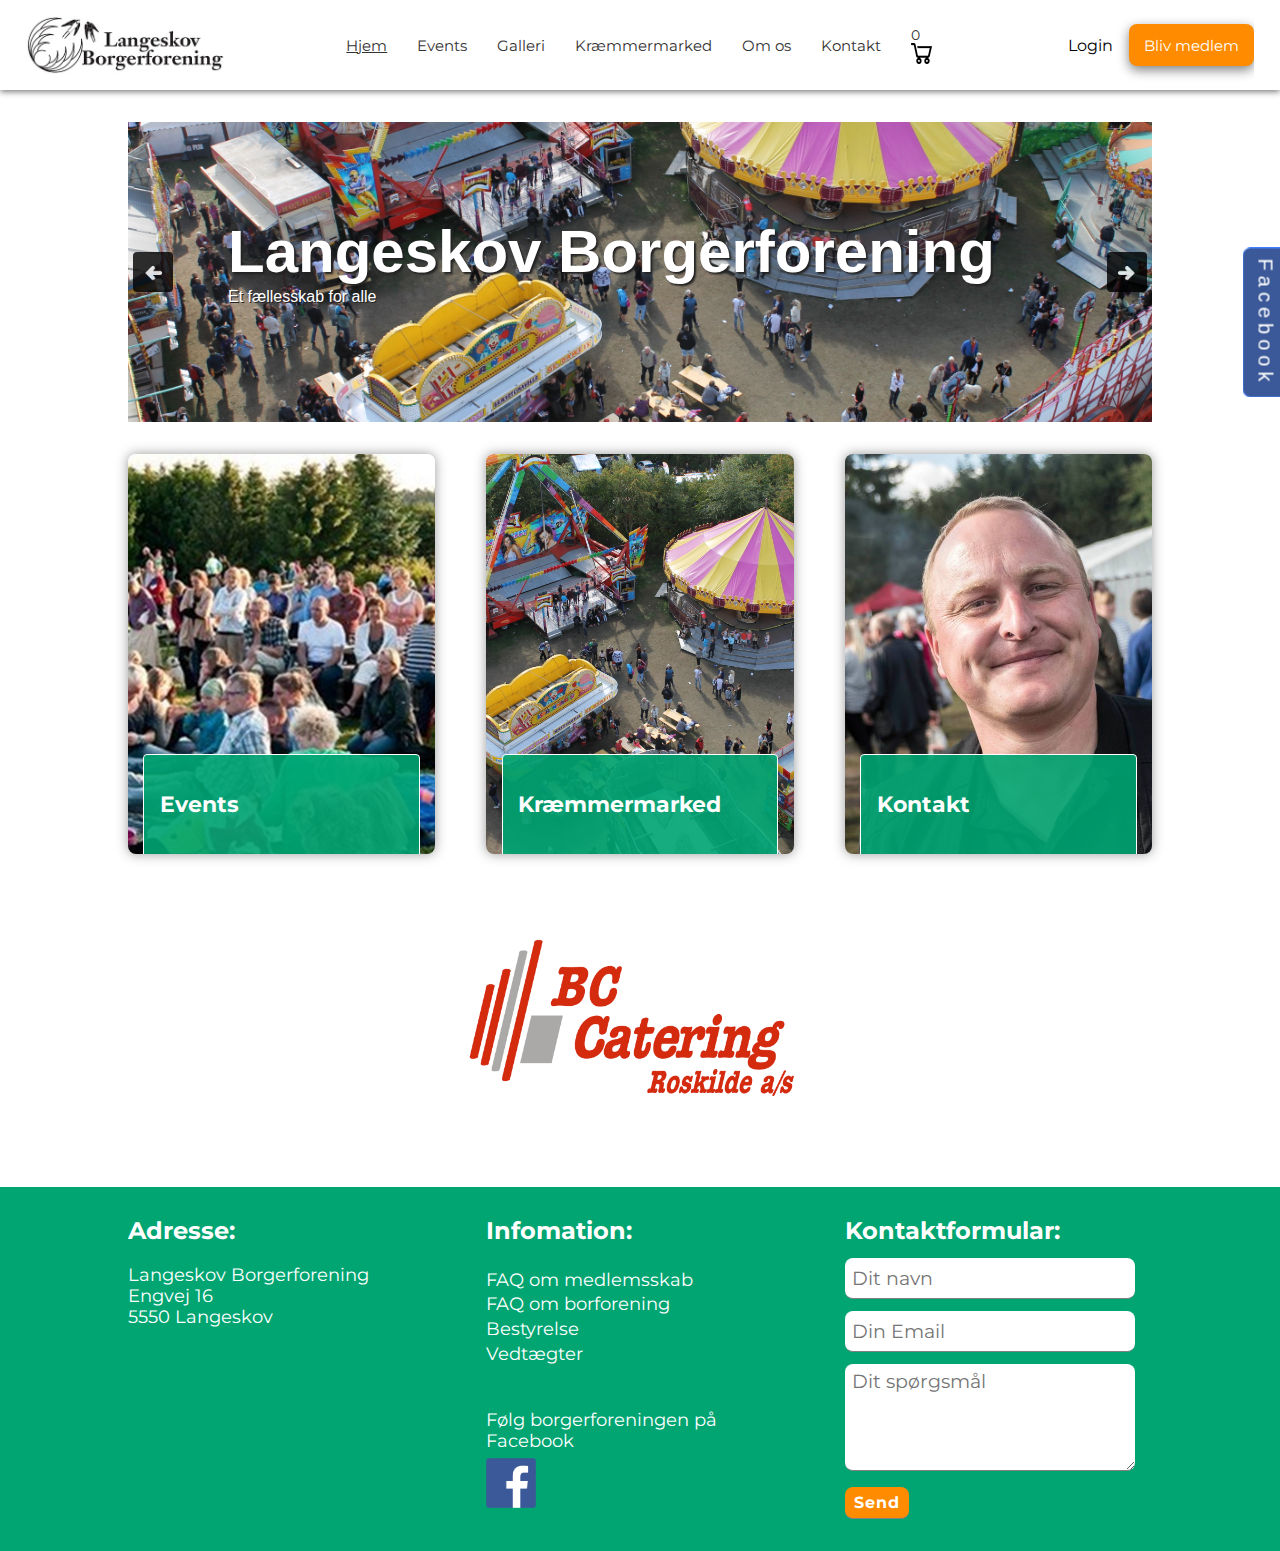
==== index.html @ d5d9d5fe "Tilføjet antal varer til kurv" ====
<!DOCTYPE html>
<html lang="en">
<head>
    <meta charset="UTF-8">
    <title>Langeskov Borgerforening</title>
    <link rel="stylesheet" type="text/css" href="style.css">
    <link href="https://fonts.googleapis.com/css?family=Montserrat" rel="stylesheet">
	<script src="onclick.js">
</script>
    <style type="text/css">
    </style>
	<script src="js/slider.js" defer>
	</script>
</head>

<body>
	<div>
        <input type="button" value="Facebook" id="rotate" onclick=" toggle_div_fun('sectiontohide')">
    </div>
    <div id="sectiontohide">
	    <img src="facefeed.jpg" alt="facebook timeline" width="400" height="2100">
	</div>

<header>
    <nav>
        <div id="top-logo">
            <a href="index.html">
                <img src="img/logo_wide.jpg">
            </a>
        </div>
        <ul id="nav-menu">
            <a href="index.html"><li style="text-decoration: underline;">Hjem</li></a>
            <a href="events.html"><li>Events</li></a>
            <a href="#"><li>Galleri</li></a>
            <a href="kraemmer.html"><li>Kræmmermarked</li></a>
            <a href="#"><li>Om os</li></a>
            <a href="#"><li>Kontakt</li></a>
            <a class="" id="kurv" href="#"><li><div id="varer-i-kurv"><p>0</p></div><img src="images/kurv.png"></li></a>
        </ul>
        <ul id="login-menu">
			<div class="dropdown">
                <button class="dropbtn">Login
                    <i class="fa fa-caret-down"></i>
                </button>
                <div class="dropdown-content">
                  <a href="#"><li>Medlem</li></a>
                  <a href="#"><li>bestyrelse</li></a>
                  <a href="#"><li>vagt login</li></a>
                </div>
            </div>
            <a class="" id="bliv-medlem" href="#"><li>Bliv medlem</li></a>
        </ul>
    </nav>
</header>

<main>

    <div class="slider">
        <div class="main-banner" id="main-banner">
            <div class="imgbanbtn imgbanbtn-prev" id="imgbanbtn-prev"></div>
            <div class="imgban" id="imgban3">
                <div class="imgban-box">
                    <h2>Meld dig ind nu</h2>
                    <p>Og bliv en del af fællesskabet</p>
                </div>
            </div>
            <div class="imgban" id="imgban2">
                <div class="imgban-box">
                    <h2>Events for alle</h2>
                    <p>både for voskne som små</p>
                </div>
            </div>
            <div class="imgban" id="imgban1">
                <div class="imgban-box">
                    <h2>Langeskov Borgerforening</h2>
                    <p>Et fællesskab for alle</p>
                </div>
            </div>
            <div class="imgbanbtn imgbanbtn-next" id="imgbanbtn-next"></div>
        </div>
    </div>

    <section class="three-col-container">
        <div class="three-col" id="fp-col-1">
            <a href="events.html">
            <div class="card-img" id="fp-event-img">
                <div class="col-title-text">
                    <h2>Events</h2><br>
                    <p>Som medlem af borgerforeningen
                        kan du spare penge ved at købe dig udvalgte events,
                        for dig og din hustand.
                        <br/><br/><strong>Gå til events ></strong>
                    </p>
                </div>
            </div>
            </a>
        </div>
        <div class="three-col" id="fp-col-2">
            <a href="kraemmer.html">
            <div class="card-img" id="fp-kraemmer-img">
                <div class="col-title-text">
                    <h2>Kræmmermarked</h2><br>
                    <p>Langeskov kræmmermarked er årets sidste kræmmermarked på fyn.
                        Følg med her inde og se hvad der det kommende marked vil byde på.
                        <br/><br/><strong>Gå til kræmmermarked ></strong>
                    </p>
                </div>
            </div>
            </a>
        </div>
        <div class="three-col" id="fp-col-3">
            <a href="#">
            <div class="card-img" id="fp-kontakt-img">
                <div class="col-title-text">
                    <h2>Kontakt</h2><br>
                    <p>Her skal der være lidt info om, hvad det er du klikker på. Klik for at se events.
                        <br/><br/><strong>Gå til kontakt ></strong>
                    </p>
                </div>
            </div>
            </a>
        </div>

    </section>
	<section>
		<div id="sponsorer">
			<div class="slide-wrapper">
				<div class="slide"></div>
				<div class="slide"></div>
				<div class="slide"></div>
				<div class="slide"></div>
				<div class="slide"></div>
				<div class="slide"></div>
				<div class="slide"></div>
				<div class="slide"></div>
				<div class="slide"></div>
				<div class="slide"></div>
				<div class="slide"></div>
  			</div>
		</div>
	</section>

</main>

    <footer class="three-col-container">
        <div class="three-col">
            <h2>Adresse:</h2>
            <p>
                <br> Langeskov Borgerforening
                <br> Engvej 16
                <br> 5550 Langeskov </p>
        </div>

        <div class="three-col">
            <h2>Infomation:</h2>
            <div class="info">
                <p><br>
                    FAQ om medlemsskab
                    <br> FAQ om borforening
                    <br> Bestyrelse
                    <br> Vedtægter</p>
            </div>

            <div class="facebooktext">
                <p>Følg borgerforeningen på Facebook</p>
            </div>
            <div class="SoMe">
                <a href="https://www.facebook.com/Langeskovborgerforening-186504144718815/" target="_blank"><img
                        src="img/fb_logo.png" alt="Facebook"></a>
            </div>
        </div>

        <div class="three-col">
            <div class="kontaktnavn">
                <h2>Kontaktformular:</h2>
            </div>
            <div class="contact-form">
                <form id="contact-form" method="post" action="">
                    <input name="name" type="text" class="form-control" placeholder="Dit navn" required>
                    <br>
                    <input name="email" type="email" class="form-control" placeholder="Din Email" required>
                    <br>
                    <textarea name="message" class="form-control" placeholder="Dit spørgsmål" rows="4"
                              required></textarea>
                    <br>
                    <input type="submit" class="form-control submit" value="Send">
                </form>
            </div>
        </div>
    </footer>
	

    <script>

    </script>



</body>
</html>
---- style.css ----
@media screen and (max-width: 992px) {
    header{
        padding:0 5%!important;
    }
    nav{
        height:auto!important;
        align-items: center;
    }
    nav ul{
        grid-template-columns: auto !important;
    }
    main{
        padding:0 5%!important;
    }
    .three-col-container{
        grid-template-columns: auto!important;
        height:auto!important;
    }
    .three-col{
        height: 300px;
    }

    footer{
        padding:0 5%!important;
    }
}

/* Farver */
/*
Den grønne farve: #00A572;

*/


*{
    padding:0;
    margin:0;
}
html{
    font-family: "Montserrat", "Helvetica Neue", sans-serif;
}
h1{
    font-size:1.4em;
}
h2{
    font-size:1.2em;
    line-height:1;
    text-align: left;
}
p{
    font-size:.9em;
    font-weight:400;
    text-align: left;
}

/* Mac Scrollbar
::-webkit-scrollbar {
    -webkit-appearance: none;
    width: 7px;
}
::-webkit-scrollbar-thumb {
    border-radius: 4px;
    background-color: rgba(0,0,0,.5);
    -webkit-box-shadow: 0 0 1px rgba(255,255,255,.5);
}
*/

/* FORSIDE */
header{
    padding:0 2%;
    box-shadow: 0 2px 6px 0 grey;
    z-index: 9999px;
}
#top-logo{
    align-self: center;
    height:58px;
}
#top-logo img{
    width:auto;
    height:100%;
}

#kurv img {
    width: 21px;
    height: 21px;
    float: right;
}
#kurv{
    align-self:auto;
    height:42px;
}



nav{
    display: grid;
    grid-template-columns: auto auto auto;
    height:90px;
    width:100%;
    overflow:hidden;
    font-size:.95em;

}
nav ul{
    display:grid;
    grid-template-columns: auto auto auto auto auto auto auto;
    list-style-type: none;
    align-items: center;
    justify-content: center;
    grid-column-gap: 0px;
}
nav ul#login-menu {
    grid-template-columns: auto auto;
    justify-content: end;
}
nav ul a{
    display: flex;
    align-items: center;
    justify-content: center;
    width:100%;
    height:42px;
    text-align: center;
    color:#333;
    text-decoration: none;
    overflow: auto;
    padding:0 0px;
}

nav a#bliv-medlem {
    background-color: darkorange;
    color:#FFF;
    box-shadow: 0px 4px 12px 0px grey;
    border-radius: 8px;
}
/*--------styling af login knap-------*/
.dropdown {
    float: left;
    overflow: hidden;
}

.dropdown .dropbtn {
    font-size: 16px;
    border: none;
    outline: none;
    color: black;
	height:42px;
    padding: 0 16px;
    background-color: inherit;
    font-family: inherit;
    margin: 0;
}

.navbar a:hover, .dropdown:hover .dropbtn {
    transition: background-color .25s, color .25s;
    background-color: #00A572;
    color: #fff;
    border-radius: 8px;
}

.dropdown-content {
    display: none;
    position: absolute;
    background-color: #f9f9f9;
    box-shadow: 0px 8px 16px 0px rgba(0,0,0,0.2);
    z-index: 1;
	border-radius: 8px;
}

.dropdown-content a {
    float: none;
    color: black;
    padding:0;
    text-decoration: none;
    display: block;
    text-align: left;
	margin-top: 1em;
}

.dropdown-content a:hover {
    background-color: #ddd;
}

.dropdown:hover .dropdown-content {
    display: block;
}
nav ul{
    background-color:none;
}

nav ul a li{
    padding:0 15px;
}
nav ul a:hover {
    transition: background-color .25s, color .25s;
    background-color: #00A572;
    color:#FFF;
    border-radius: 8px;
}

main{
padding:0  10%;
}
/* ------------imageslider--------- */
.slider{
    width:100%;
    display:flex;
    align-items: center;
    justify-content: center;
    height:300px;
	margin-top:32px;
}

.main-banner {
		margin: 0 auto;
		max-width: 100%;
		width: 100%;
		height: 100%;
		background-color: #fff;
		overflow: hidden;
		position: relative;
	}

.main-banner .imgban {
	width: 100%;
	height: 100%;
	position: absolute;
	top: 0px;
	transition: all ease-in-out 500ms;
	-webkit-transition: all ease-in-out 500ms;
}
.main-banner .imgban-box h2 {
	font-family: arial;
	font-size: 60px;
	color: #fff;
    text-shadow: 2px 2px 2px #222;
}
.main-banner .imgban-box p {
	padding-top: 6px;
	font-family: arial;
	font-size: 16px;
	color: #fff;
    text-shadow: 1px 1px #222;
}

.main-banner #imgban3 {
	background-image: url("img/3.jpg");
	background-size: cover;
	background-position: center;
	background-repeat: no-repeat;
}
.main-banner #imgban1 img,
.main-banner #imgban2 img,
.main-banner #imgban3 img {
	width: 100%;
	height: auto;
}


.main-banner #imgban3 .imgban-box {
	padding-top: 100px;
	padding-left: 100px;
}

.main-banner #imgban2 {
	background-image: url("img/2.jpg");
	background-size: cover;
	background-position: center;
	background-repeat: no-repeat;
}
.main-banner #imgban2 .imgban-box {
	padding-top: 100px;
	padding-right: 100px;
	float: right;
	text-align: right;
}

.main-banner #imgban1 {
	background-image: url("img/1.jpg");
	background-size: cover;
	background-position: center;
	background-repeat: no-repeat;
}
.main-banner #imgban1 .imgban-box {
	padding-top: 100px;
	padding-left: 100px;
}

.imgbanbtn {
	width: 40px;
	height: 40px;
	background-color: #000;
	border-radius: 4px;
	position: absolute;
    top:calc(50% - 40px/2);
	z-index: 2000;
	opacity: 0.8;
	cursor: pointer;
}
.imgbanbtn:hover {
	opacity: 0.9;
}

.imgbanbtn-prev {
	left: 5px;
	background-image: url("img/imgbanbtn-prev.png");
	background-size: 60%;
	background-position: center;
	background-repeat: no-repeat;
}

.imgbanbtn-next {
	right: 5px;
	background-image: url("img/imgbanbtn-next.png");
	background-size: 60%;
	background-position: center;
	background-repeat: no-repeat;
}

/* --- Kolonner --- */
.three-col-container {
    display: grid;
    grid-template-columns: repeat(3, 1fr);
    text-align: center;
    grid-column-gap: 5%;
    margin-top:32px;
}
.three-col{
	overflow: hidden;
}

.three-col a{
	text-decoration:none;
	color:inherit;
}

section.three-col-container{
    height:400px;
}
section.three-col-container .three-col {
	box-shadow: 0px 0px 12px rgba(51, 51, 51, 0.5);
	border-radius: 8px;
}

section.three-col-container .three-col:hover {
	box-shadow: 0px 0px 16px #00A572;

}

#fp-col-1 h2, #fp-col-2 h2, #fp-col-3 h2 {
	text-align:left;
	margin-top:1em;

}

section.three-col-container .three-col .card-img{
	height:100%;
	box-shadow: 0px 0px 8px rgba(51, 51, 51, 0.5);
	background-position: top center!important;
	background-size: cover!important;
	width:100%;
	display: grid;
	grid-template-columns: 100%;
	align-items: end;
}

section.three-col-container .three-col .card-img:hover{
	cursor: pointer;
}

section.three-col-container .three-col .col-title-text{
	padding: 5%;
	border: 1px solid #fff;
	margin: 5% 5% -4px 5%;
	color: #fff;
	background-color: rgba(0, 165, 114,.9);
	border-radius: 4px;
	box-shadow: 0 2px rgba(51, 51, 51, .4);

}


/* Forside: Events-card */
#fp-col-1 #fp-event-img {
background-image: url(images/1.jpg);
}
#fp-col-1{
}
#fp-col-1:hover .col-title-text p{
	height:120px;
}

#fp-col-2 #fp-kraemmer-img {
	background-image: url(images/2.jpg);
}
#fp-col-2 {
}
#fp-col-2:hover .col-title-text p{
	height:120px;
}

#fp-col-3 #fp-kontakt-img {
	background-image: url(images/3.jpg);
}
#fp-col-3 {
}
#fp-col-3:hover .col-title-text p{
	height:120px;
}

.three-col-container .col-title-text{
    padding-top:1em;
    text-align: left;
}
.three-col-container .col-title-text h2{
    font-size:1.4em;
}
.three-col-container .col-title-text p{
}

/*------sponsorer slideshow--------*/
#sponsorer {
	overflow: hidden;
	height: 205px;
	width: 728px;
	margin: 64px auto;
}
.slide-wrapper {
	width: 8008px;
	-webkit-animation: slide 30s ease infinite;
}
.slide {
	float: left;
	height: 205px;
	width: 728px;
	background-size: contain;
	background-position: center;
	background-repeat: no-repeat;
}

.slide:nth-child(1){
	background-image: url("img/sponsorer/bccatering.png")
}
.slide:nth-child(2){
	background-image: url("img/sponsorer/royal-unibrew.jpg")
}
.slide:nth-child(3){
	background-image: url("img/sponsorer/nordisktivoli.jpg")
}
.slide:nth-child(4){
	background-image: url("img/sponsorer/superbrugsen.jpg")
}
.slide:nth-child(5){
	background-image: url("img/sponsorer/sponsorer/xlbyg.jpg")
}
.slide:nth-child(6){
	background-image: url("img/sponsorer/schmidtsradio.png")
}
.slide:nth-child(7){
	background-image: url("img/sponsorer/renofyn.png")
}
.slide:nth-child(8){
	background-image: url("img/sponsorer/kertemindekommune.png")
}
.slide:nth-child(9){
	background-image: url("img/sponsorer/maagaarddata.png")
}
.slide:nth-child(10){
	background-image: url("img/sponsorer/mogensschack.jpg")
}
.slide:nth-child(11){
	background-image: url("img/sponsorer/hejtex.jpg")
}
@-webkit-keyframes slide {
	4% { margin-left: 0px;}
	8% { margin-left: -728px;}
	12% { margin-left: -728px;}
	16% { margin-left: -1456px;}
	20% { margin-left: -1465px;}
	24% { margin-left: -2184px;}
	28% { margin-left: -2184px;}
	32% { margin-left: -2912px;}
	36% { margin-left: -2912px;}
	40% { margin-left: -3640px;}
	44% { margin-left: -3640px;}
	48% { margin-left: -4368px;}
	52% { margin-left: -4368px;}
	56% { margin-left: -5096px;}
	60% { margin-left: -5096px;}
	64% { margin-left: -5824px;}
	68% { margin-left: -5824px;}
	72% { margin-left: -6552px;}
	78% { margin-left: -6552px;}
	84% { margin-left: -7280px;}
	88% { margin-left: -7280px;}
}

/*footer*/

footer {
    padding:0 10%;
    background: #00A572;
}

footer div{
	margin-top: 32px;
	margin-bottom: 10px;
}

footer.three-col-container{
	color: white;
	text-align: left;

}

footer.three-col-container h2{
	font-size: 1.5em;
}

footer.three-col-container p{
	font-size: 1.1em;

}

.info{
	line-height: 1.4;
	margin: 0px;

}

.SoMe img{
	width: 50px;
	margin-top: -25px;
}

.facebooktext{
	margin-top: 43px;
}

.kontaktnavn{
	margin-top: 0px;
	margin-bottom: 15px
}

/*-----styling af kontakt formular-------*/
.contact-form{
	margin-top: 0;
}
.form-control{
	width: 90%;
	border: none;
	outline: none;
	border-bottom: 1px solid gray;
	color: #000000;
	font-size: 1.2em;
	margin-bottom: 12px;
	font-family: "Montserrat", "Helvetica Neue", sans-serif;
	border-radius: 8px;
	padding: 5px 7px;
}
input {
	height: 30px;
	padding: 5px 7px;
}

form .submit {
	color: #fff;
	background-color: darkorange;
	font-size: 1em;
	font-weight: bold;
	letter-spacing: 1px;
	height: 2em;
	border-radius: 8px;
	width: 4em;
}
form .submit:hover{
	background-color: #FD6F26;
	cursor: pointer;
	transition: background-color .25s, color .25s;
}


/* --- EVENTS SIDE --- */
/* Events layout */

#event1 .card-img {
	background: url("img/kvindehjemmet.jpg") no-repeat;
	font-family: "Montserrat", "Helvetica Neue", sans-serif;

}

#event2 .card-img{
	background: url("img/juleshopping-i-vestergade-i-aarhus.jpg") no-repeat;
	font-family: "Montserrat", "Helvetica Neue", sans-serif;
}

#event3 .card-img{
	background: url("img/kærlighed-ved-første-hik.jpg") no-repeat;
	font-family: "Montserrat", "Helvetica Neue", sans-serif;
}

#event1:hover .col-title-text p{
	height:120px;
}
#event2:hover .col-title-text p{
	height:120px;
}
#event3:hover .col-title-text p{
	height:120px;
}
.col-title-text p:after{

}
.card-img .col-title-text strong:hover {
	text-decoration: underline;
}

.col-title-text p{
	margin-top:.5em;
	height:0px;
	overflow:hidden;
	transition: height .4s;
}

.three-col > button{
	height:400px;
	font-size:1em;
	border:none;
}

.col-title-text button{
	font-size:1em;
	width:100%;
	text-align: center;
	margin-top:1em;
	background-color: transparent;
	border:none;
	color:#fff;
	font-family: "Montserrat", "Helvetica Neue", sans-serif;
}

a.event-link{
	display: block;
	text-align: center;
	margin:.5em auto 0 auto;
	padding:10px 30px;
	border:1px solid #fff;
	text-decoration: none;
	background-color:darkorange;
	border-radius:8px;
	color:#fff;
	width:80px;
	font-family: "Montserrat", "Helvetica Neue", sans-serif;
	font-size:1em;

}

.kommendeevents{
	width:100%;
    display:flex;
    align-items: center;
    justify-content: center;
    height:100px;
	font-size: 3em;
	font-family: "Montserrat", "Helvetica Neue", sans-serif;
	margin-top:32px;
}

/* ---- MODAL ---- */
/* Modal */

.modal {
	display: none; /* Hidden by default */
	position: fixed; /* Stay in place */
	z-index: 1; /* Sit on top */
	padding-top: 50px; /* Location of the box */
	left: 0;
	top: 0;
	width: 100%; /* Full width */
	height: 100%; /* Full height */
	overflow: auto; /* Enable scroll if needed */
	background-color: rgb(0, 0, 0); /* Fallback color */
	background-color: rgba(0, 0, 0, 0.4); /* Black w/ opacity */
}

/* Modal Content */
.modal-content {
	background-color: #fefefe;
	margin: auto;
	padding: 0;
	border: 1px solid #888;
	width: 80%;
	max-width:1100px;
	height:calc(100% - 100px);
	max-height:700px;
	box-shadow: 0px 0px 20px #000;

}

.modal-content .modal-left-col{
	float:left;
	height:100%;
	width:45%;
}

.modal-content .modal-right-col{
	float: left;
	height:100%;
	width:55%;
}

.modal-content .event-img{
	width:100%;
	height:100%;
	background-size: cover!important;
	float:left;
}

.modal-content #modal1-img{
	background: url("img/kvindehjemmet.jpg") no-repeat center;
}
.modal-content #modal2-img{
	background: url("img/juleshopping-i-vestergade-i-aarhus.jpg") no-repeat center;
}
.modal-content #modal3-img{
	background: url("img/kærlighed-ved-første-hik.jpg") no-repeat center;
}

.modal-content .modal-text{
	width:100%;
	background: #fff;
	height:50%;
	overflow:hidden;
	float:left;
	display: flex;
	align-items: center;
}

.modal-content .modal-text div{

	padding:2.5em;


}

.modal-content .modal-info {
	width:100%;
	height:50%;
	display: flex;
	/*background-color:#4267b2;*/
	color:#fff;
	overflow:hidden;

}
.modal-content .modal-info #antal{
	display:flex;
	align-content:center;
	justify-content: flex-end;
	padding:1.25em 2.5em 1.25em 2.5em;
	background:#fff;
	width:calc(100%);
	margin:1.25em auto  0 -2.5em;
	height:calc(82px - 2.5em);
}

.modal-content .modal-info div {
	padding:1.25em 2.5em;
	background-color: #00A572;
	width:100%;

}
.modal-content .modal-info p{
	margin-top:0px;
}

h3#antal-titel {
	align-self: center;
	color:#000;
	margin-right:1em;
}
/*
.modal-content .modal-antal {
    background-color: #00A572;
    width:100%;
    overflow: visible;
    height:100%;
}
*/

.modal-content .modal-antal div{
	padding:3em;
}

.modal-content h2, h3, h4{
	text-align:left;
}

.modal-content h2{
	font-size:1.4em;
	line-height: 1.1em;
	margin-bottom:-10px;
}

.modal-content h3{
	text-transform: uppercase;
}

.modal-content h4{
	margin:12px 0 2px 0;
	line-height: 1;
	text-decoration: underline;
}

.modal-content p {
	font-size:1em;
	line-height:1.3em;
	margin-top:10px;
}

/* Luk-knappen */
.close {
    color: #aaaaaa;
    position: absolute;
	top:0;
    right:calc(0px + 10%);
    font-size: 28px;
    font-weight: bold;
    margin-right:10px;
    padding:0 9px;
    background: #fff;
    margin-top:54px;
    display: inline;
}

.close:hover,
.close:focus {
    color: #111;
    text-decoration: none;
    cursor: pointer;
}

#event-input-antal{
    width:60px;
    text-align: center;
    padding:4px 0;
    font-size: 1.4em;
}

button#event-input-antal-submit {
	margin-top:-4px!important;
	margin-left: 12px;
	padding:13px 0 10px 0;
	width: 126px;
	background-color: darkorange;
	color: #fff;
	border: none;
	font-size: 1em;
	font-family: inherit;
	box-shadow: 1px 1px 1px #000;
	border-radius: 10px;
}

/* --- KRÆMMERMARKED SIDE --- */
/* Countdown */
#countdown-timer {
    text-align: center;
    font-size: 80px;
	font-family: "Montserrat", "Helvetica Neue", sans-serif;
	color: white;
	text-shadow: 4px 4px black;
}

#countdown-title {
    text-align: center;
    font-size: 60px;
    font-family: "Montserrat", "Helvetica Neue", sans-serif;
	color: white;
	text-shadow: 4px 4px black;
}

#year{
	text-align: center;
	font-size: 80px;
	font-family: "Montserrat", "Helvetica Neue", sans-serif;
	color: white;
	text-shadow: 4px 4px black;


}

#countdown-wrapper{
	background-image: url("img/kraemmermarked1.png");
	background-size: cover;


}

/* -- peekaboo start*/

  input#rotate{
  cursor:pointer;
  border: 1px solid #4080ff;
  border-radius: 8px;
  font-family: "Gill Sans MT",  Helvetica, "sans-serif";
  font-size: 20px;
  color: white;
  outline: 0;
  letter-spacing: 5px;
	/*linear-gradient*/
  background: #3b5998;
  margin-right: -60px;
  position: fixed;
  vertical-align:top;
  margin-top:50px;
  width:150px;height:45px;
  transform:rotate(7deg);
  -ms-transform:rotate(90deg); /* IE 9 */
  -moz-transform:rotate(90deg); /* Firefox */
  -webkit-transform:rotate(90deg); /* Safari and Chrome */
  -o-transform:rotate(90deg); /* Opera */
  margin-top: 300px;
  right: 0;
	  z-index: 9999;
}

#sectiontohide {
  background:white;
	width:400px;
	height: 500px;
	overflow: scroll;
  right: 0;
  margin-top: 250px;
  border-radius: 8px;
  margin-right: -50px;
  display: none;
  position: fixed;
z-index: 9999;
}

/*---peekaboo slut---*/

/*--nav dropdown start---*/


/*--nav dropdown slut---*/
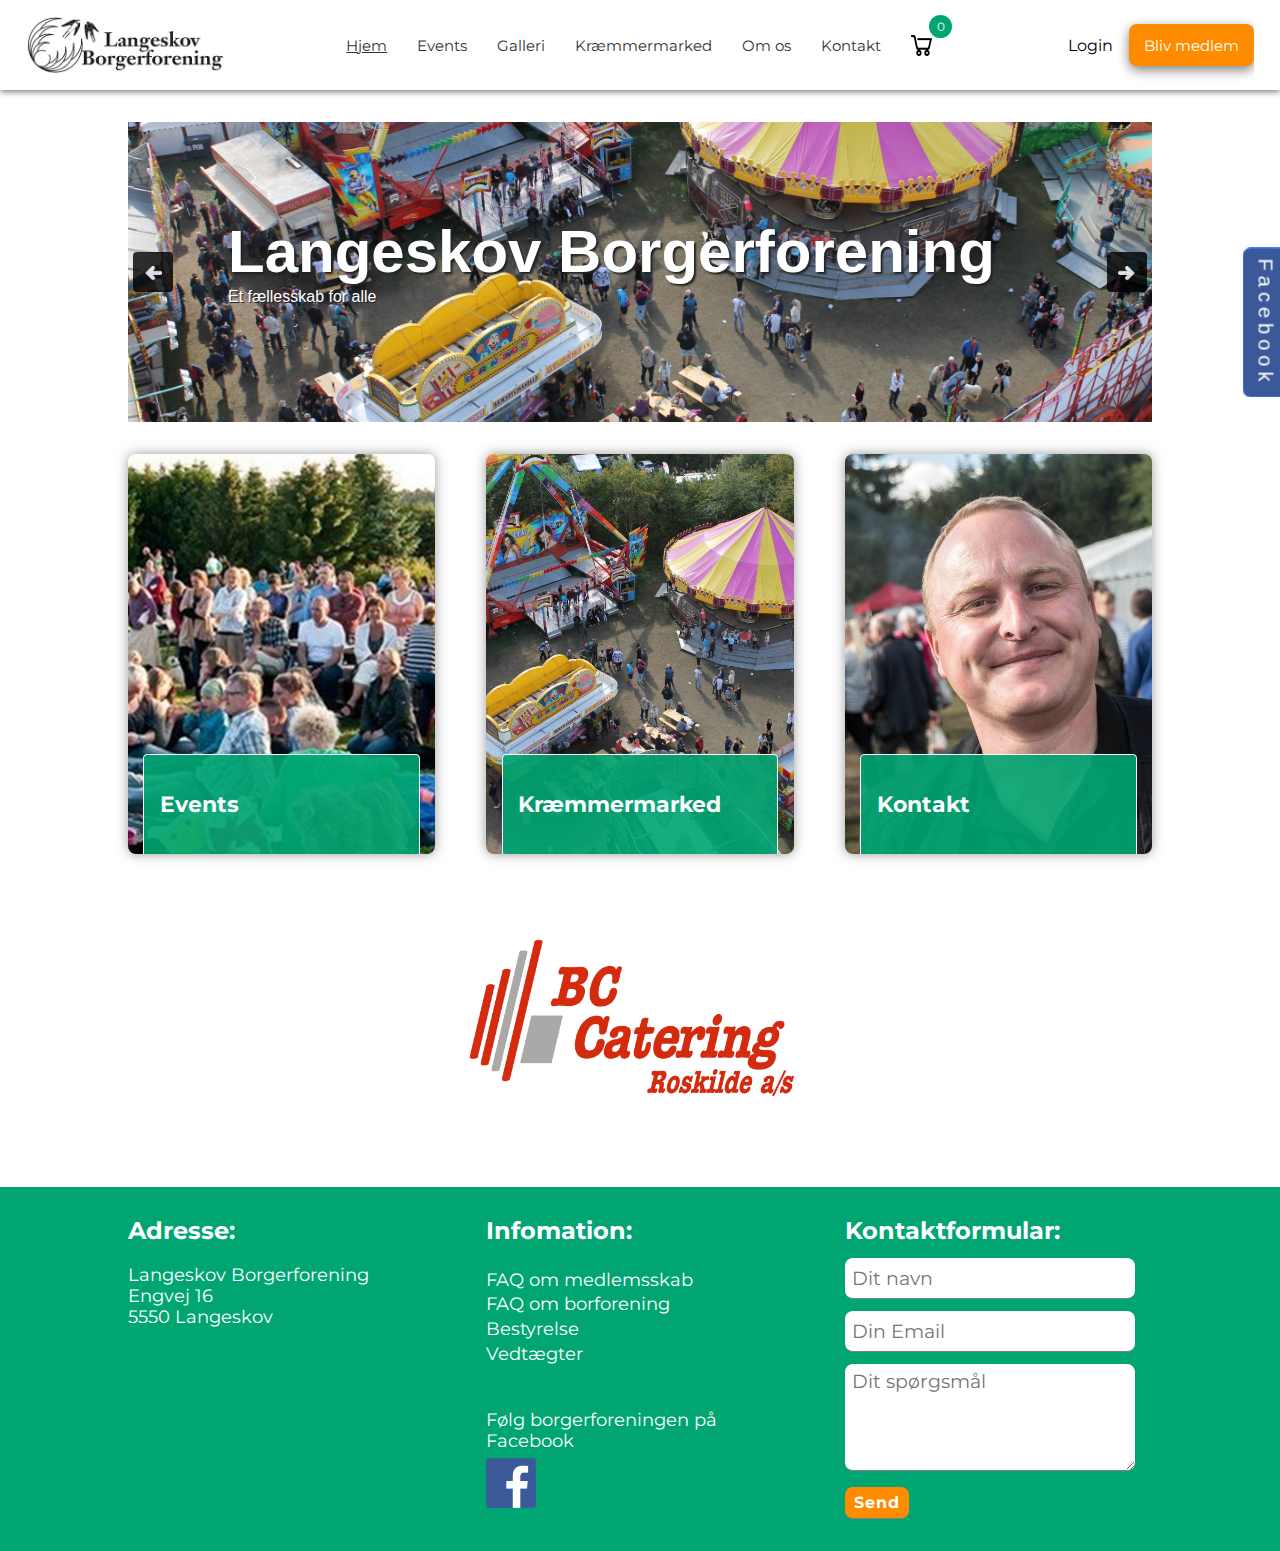
==== commit da6ab939: "Kurv+underside oprettet" ====
--- a/index.html
+++ b/index.html
@@ -35,7 +35,7 @@
             <a href="kraemmer.html"><li>Kræmmermarked</li></a>
             <a href="#"><li>Om os</li></a>
             <a href="#"><li>Kontakt</li></a>
-            <a class="" id="kurv" href="#"><li><div id="varer-i-kurv"><p>0</p></div><img src="images/kurv.png"></li></a>
+            <a class="" id="kurv" href="#"><li><div id="varer-i-kurv-container"><p id="varer-i-kurv">0</p></div><img src="images/kurv.png"></li></a>
         </ul>
         <ul id="login-menu">
 			<div class="dropdown">
--- a/style.css
+++ b/style.css
@@ -90,7 +90,22 @@
     height:42px;
 }
 
-
+button#kurvBtn{
+	border:none;
+	background-color: transparent;
+	font-size:inherit;
+}
+
+#varer-i-kurv-container{
+	position: absolute;
+	background: #00A572;
+	border-radius:50px;
+	padding:4px 7.5px;
+	color:#fff;
+	margin-left:18px;
+	margin-top:-20px;
+	font-size:.9em;
+}
 
 nav{
     display: grid;
@@ -838,14 +853,14 @@
     cursor: pointer;
 }
 
-#event-input-antal{
+.event-input-antal{
     width:60px;
     text-align: center;
     padding:4px 0;
     font-size: 1.4em;
 }
 
-button#event-input-antal-submit {
+button.event-input-antal-submit {
 	margin-top:-4px!important;
 	margin-left: 12px;
 	padding:13px 0 10px 0;
@@ -938,24 +953,99 @@
 
 /*---peekaboo slut---*/
 
-/*--nav dropdown start---*/
-
-
-/*--nav dropdown slut---*/
-
-
-
-
-
-
-
-
-
-
-
-
-
-
-
-
-
+
+/*-- Indkøbskurv Modal Start---*/
+
+
+#kurvmodal .modal-content{
+	display: flex;
+	justify-content: center;
+	align-items:center;
+}
+
+#kurvmodal .modal-content #kurv-content{
+	width:80%;
+	height:80%;
+
+}
+
+#tom-kurv-besked {
+	margin-top:32px;
+}
+
+#vare-liste{
+	margin-top:64px;
+
+}
+
+.vare{
+	display: grid;
+	height:120px;
+	align-items: center;
+	grid-template-columns: 2fr 1fr 1fr;
+	padding: 1em;
+	grid-column-gap: 2em;
+	border-radius:6px;
+	box-shadow: 0px 0px 6px #333;
+}
+.vare div{
+	display:flex;
+}
+
+#vare-delete{
+	border:0;
+	height:40px;
+	width:40px;
+	align-self:center;
+	margin-left:25%;
+}
+
+.vare form p{
+	margin-top:0;
+}
+
+.vare form, .vare form p{
+	text-align: center;
+	justify-self: center;
+}
+
+
+.vare input{
+	margin-top:.5em;
+
+}
+
+.vare img{
+	float:left;
+}
+
+.vare span{
+	float:left;
+	margin-left:1em;
+}
+
+button#betaling-btn{
+	position:absolute;
+	bottom:25%;
+	right:20%;
+}
+
+
+/*-- Indkøbskurv Modal Slut---*/
+
+
+
+
+
+
+
+
+
+
+
+
+
+
+
+
+
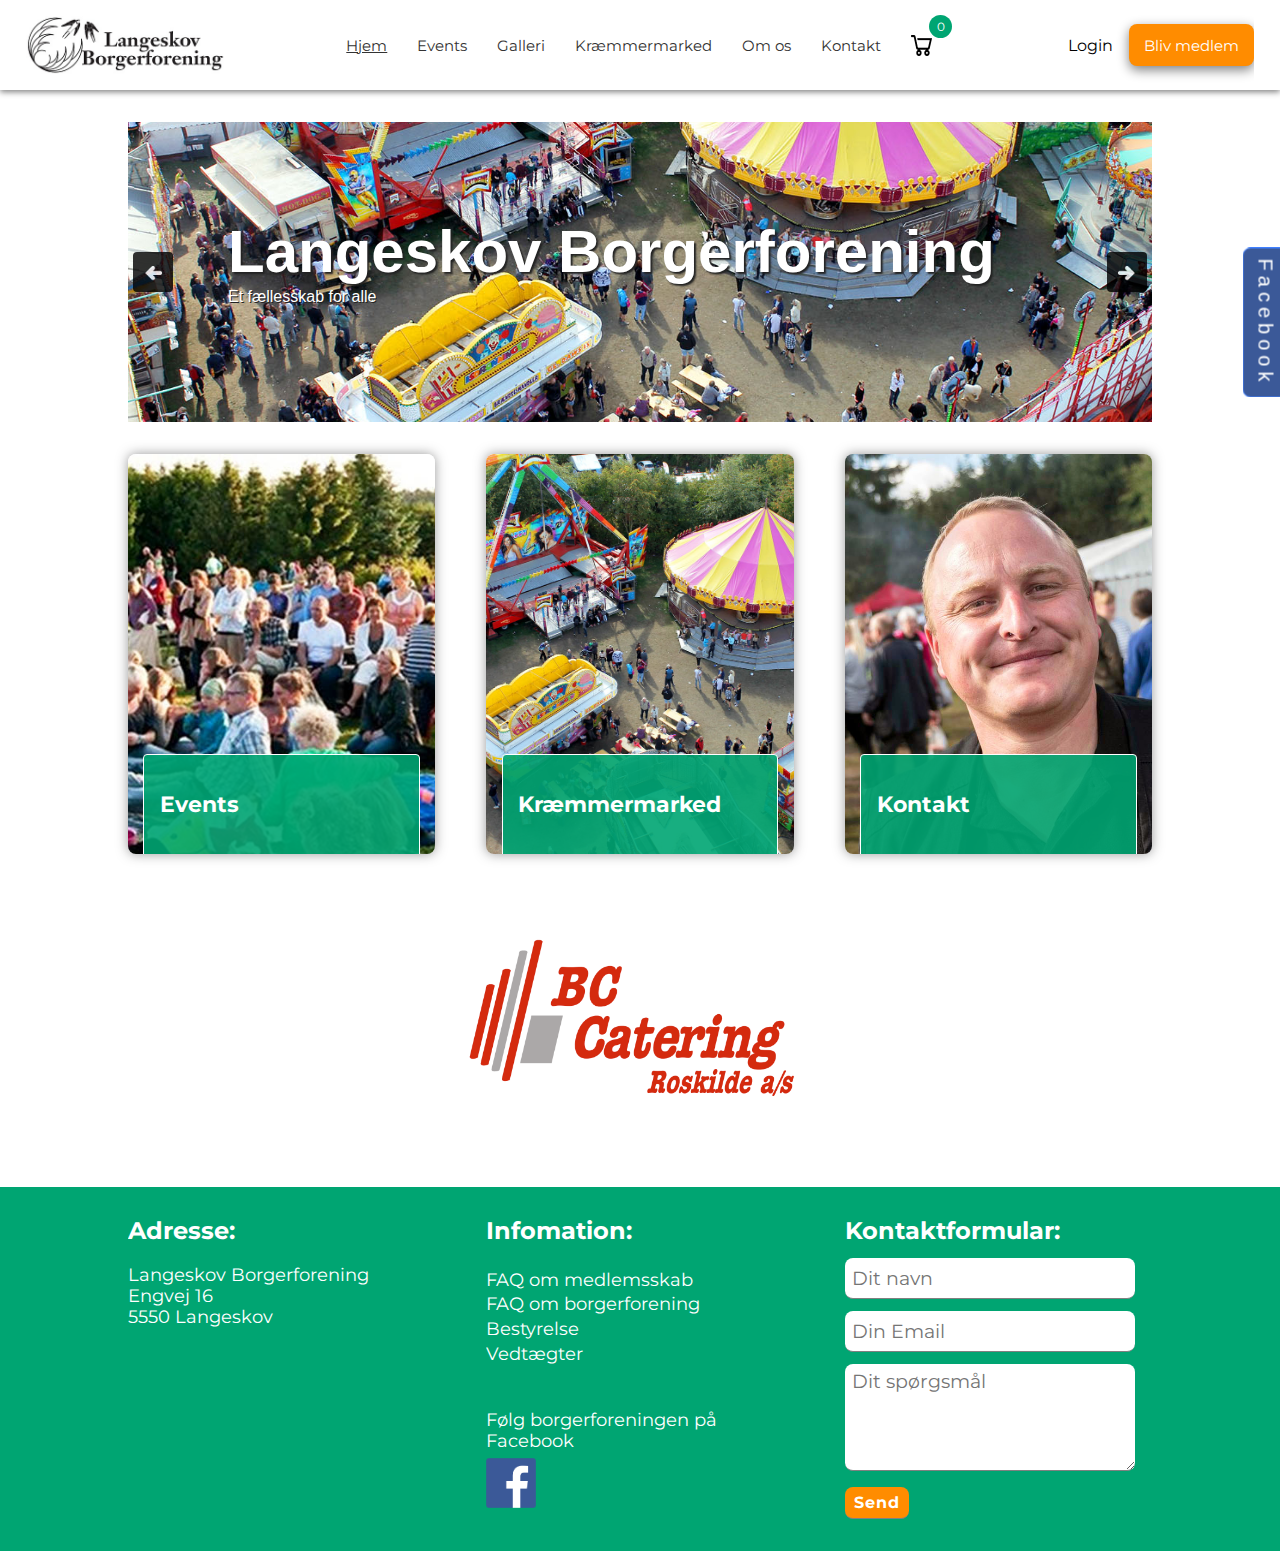
==== commit 73f605ae: "Betalingsflow" ====
--- a/index.html
+++ b/index.html
@@ -156,7 +156,7 @@
             <div class="info">
                 <p><br>
                     FAQ om medlemsskab
-                    <br> FAQ om borforening
+                    <br> FAQ om borgerforening
                     <br> Bestyrelse
                     <br> Vedtægter</p>
             </div>
--- a/style.css
+++ b/style.css
@@ -69,7 +69,7 @@
 header{
     padding:0 2%;
     box-shadow: 0 2px 6px 0 grey;
-    z-index: 9999px;
+    z-index: 9999;
 }
 #top-logo{
     align-self: center;
@@ -97,9 +97,10 @@
 }
 
 #varer-i-kurv-container{
+	font-family: "Montserrat", "Helvetica Neue", sans-serif;
 	position: absolute;
 	background: #00A572;
-	border-radius:50px;
+	border-radius:100%;
 	padding:4px 7.5px;
 	color:#fff;
 	margin-left:18px;
@@ -694,7 +695,7 @@
 	height: 100%; /* Full height */
 	overflow: auto; /* Enable scroll if needed */
 	background-color: rgb(0, 0, 0); /* Fallback color */
-	background-color: rgba(0, 0, 0, 0.4); /* Black w/ opacity */
+	background-color: rgba(0, 0, 0, 0.7); /* Black w/ opacity */
 }
 
 /* Modal Content */
@@ -708,7 +709,7 @@
 	height:calc(100% - 100px);
 	max-height:700px;
 	box-shadow: 0px 0px 20px #000;
-
+	border-radius:10px;
 }
 
 .modal-content .modal-left-col{
@@ -728,6 +729,7 @@
 	height:100%;
 	background-size: cover!important;
 	float:left;
+	border-radius:10px 0 0 10px;
 }
 
 .modal-content #modal1-img{
@@ -748,6 +750,7 @@
 	float:left;
 	display: flex;
 	align-items: center;
+	border-radius: 0 10px 10px 0;
 }
 
 .modal-content .modal-text div{
@@ -764,7 +767,7 @@
 	/*background-color:#4267b2;*/
 	color:#fff;
 	overflow:hidden;
-
+	border-radius: 0 0 10px 0;
 }
 .modal-content .modal-info #antal{
 	display:flex;
@@ -833,22 +836,20 @@
 
 /* Luk-knappen */
 .close {
-    color: #aaaaaa;
+    color: #aaa;
     position: absolute;
 	top:0;
-    right:calc(0px + 10%);
-    font-size: 28px;
+    right:0;
+    font-size: 60px;
     font-weight: bold;
-    margin-right:10px;
-    padding:0 9px;
-    background: #fff;
-    margin-top:54px;
+    padding:16px 34px;
     display: inline;
+	background-color: rgba(0, 0, 0, 0.8);
 }
 
 .close:hover,
 .close:focus {
-    color: #111;
+    color: #fff;
     text-decoration: none;
     cursor: pointer;
 }
@@ -954,6 +955,8 @@
 /*---peekaboo slut---*/
 
 
+
+
 /*-- Indkøbskurv Modal Start---*/
 
 
@@ -961,6 +964,7 @@
 	display: flex;
 	justify-content: center;
 	align-items:center;
+	overflow: hidden;
 }
 
 #kurvmodal .modal-content #kurv-content{
@@ -973,9 +977,16 @@
 	margin-top:32px;
 }
 
+.kurv-overskrift{
+	padding:1em 0;
+}
+
 #vare-liste{
-	margin-top:64px;
-
+	margin-top:0;
+	position: relative;
+	left:0;
+	top:0;
+	transition: left 0.5s;
 }
 
 .vare{
@@ -987,6 +998,7 @@
 	grid-column-gap: 2em;
 	border-radius:6px;
 	box-shadow: 0px 0px 6px #333;
+
 }
 .vare div{
 	display:flex;
@@ -1026,11 +1038,87 @@
 
 button#betaling-btn{
 	position:absolute;
-	bottom:25%;
+	top:65%;
 	right:20%;
 }
 
 
+/* Login info */
+#login-liste{
+	margin-top:-64px;
+	position: relative;
+	left:100vw;
+	transition: left 0.5s;
+	float:left;
+}
+
+.login-info{
+	display: grid;
+	background-color: #00A572;
+	height:140px;
+	align-items: center;
+}
+.login-info form input {
+	width:50%;
+	font-size: 1em;
+	margin:.5em 0;
+	margin-left:1em;
+}
+
+/* Betalingsform */
+#betalingsform-liste{
+	margin-top:-64px;
+	position: relative;
+	left:200vw;
+	transition: left 0.5s;
+	justify-self: flex-start;
+}
+
+.betalingsform{
+	display: grid;
+	background-color: #00A572;
+	height:220px;
+	align-items: center;
+	float:left;
+}
+.betalingsform form   {
+	width:50%;
+	height:220px;
+	font-size: 1em;
+	padding-left:1em;
+	margin-top:1em;
+	align-self: center;
+}
+
+.betalingsform form span{
+	background-color: #fefefe;
+	padding:.5em;
+	display: flex;
+	align-items:center;
+}
+
+input.betalingsform-btn{
+	font-size:4em;
+	margin-left:10px;
+}
+
+#dankort-felt{
+	border:1px solid #000;
+	height:auto;
+	width:60%;
+	padding:1em;
+	display: none;
+	margin-top:32px;
+}
+
+#dankort-felt input{
+	width:calc(25% - 9px);
+}
+
+#dankort-felt input#kortnr{
+	width:50%;
+}
+
 /*-- Indkøbskurv Modal Slut---*/
 
 
@@ -1048,4 +1136,3 @@
 
 
 
-
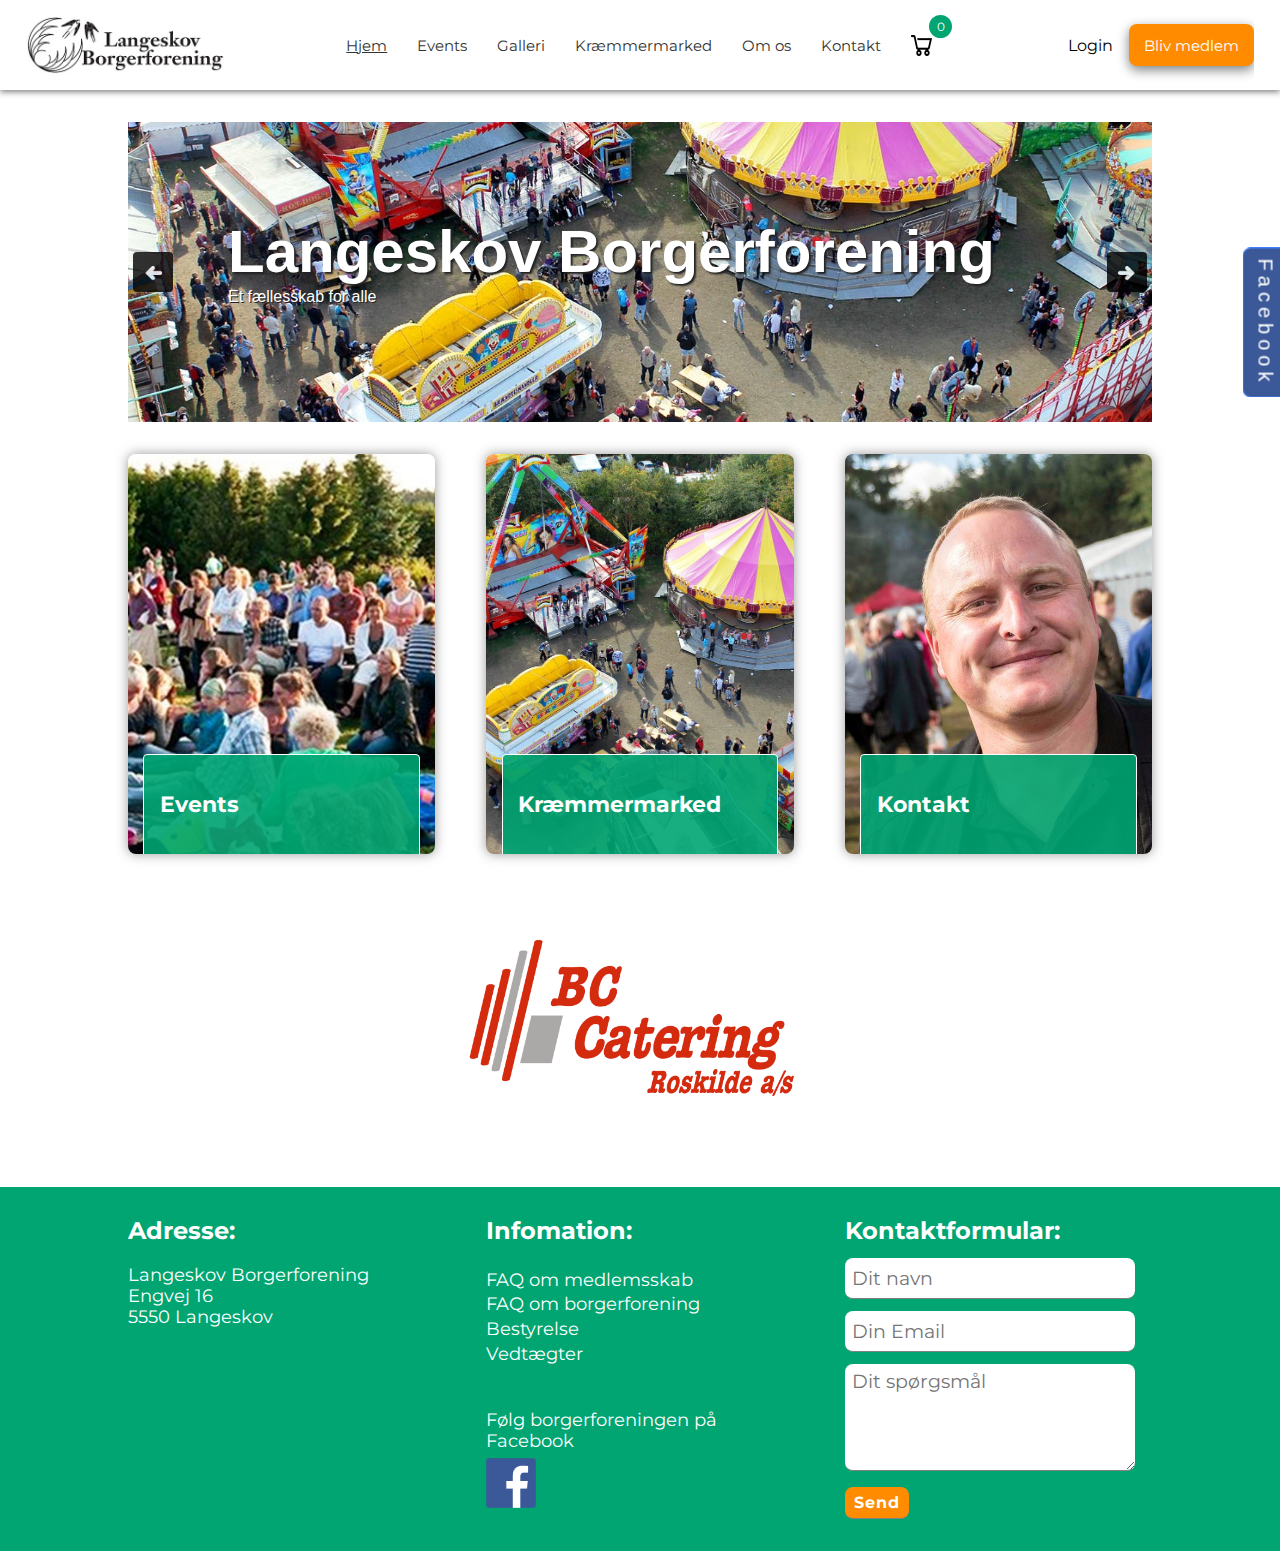
==== commit 369bbb5a: "Optimering af billedstørrelser + oprydning" ====
--- a/index.html
+++ b/index.html
@@ -1,54 +1,74 @@
 <!DOCTYPE html>
-<html lang="en">
+<html lang="da">
 <head>
     <meta charset="UTF-8">
     <title>Langeskov Borgerforening</title>
     <link rel="stylesheet" type="text/css" href="style.css">
     <link href="https://fonts.googleapis.com/css?family=Montserrat" rel="stylesheet">
-	<script src="onclick.js">
-</script>
-    <style type="text/css">
-    </style>
-	<script src="js/slider.js" defer>
-	</script>
+    <script src="onclick.js"></script>
+    <script src="js/slider.js" defer></script>
 </head>
 
 <body>
-	<div>
-        <input type="button" value="Facebook" id="rotate" onclick=" toggle_div_fun('sectiontohide')">
-    </div>
-    <div id="sectiontohide">
-	    <img src="facefeed.jpg" alt="facebook timeline" width="400" height="2100">
-	</div>
+<div>
+    <input type="button" value="Facebook" id="rotate" onclick=" toggle_div_fun('sectiontohide')">
+</div>
+<div id="sectiontohide">
+    <img src="facefeed.jpg" alt="facebook timeline" width="400" height="2100">
+</div>
 
 <header>
     <nav>
         <div id="top-logo">
             <a href="index.html">
-                <img src="img/logo_wide.jpg">
+                <img src="img/logo_wide.jpg" alt="logo">
             </a>
         </div>
         <ul id="nav-menu">
-            <a href="index.html"><li style="text-decoration: underline;">Hjem</li></a>
-            <a href="events.html"><li>Events</li></a>
-            <a href="#"><li>Galleri</li></a>
-            <a href="kraemmer.html"><li>Kræmmermarked</li></a>
-            <a href="#"><li>Om os</li></a>
-            <a href="#"><li>Kontakt</li></a>
-            <a class="" id="kurv" href="#"><li><div id="varer-i-kurv-container"><p id="varer-i-kurv">0</p></div><img src="images/kurv.png"></li></a>
+            <a href="index.html">
+                <li style="text-decoration: underline;">Hjem</li>
+            </a>
+            <a href="events.html">
+                <li>Events</li>
+            </a>
+            <a href="#">
+                <li>Galleri</li>
+            </a>
+            <a href="kraemmer.html">
+                <li>Kræmmermarked</li>
+            </a>
+            <a href="#">
+                <li>Om os</li>
+            </a>
+            <a href="#">
+                <li>Kontakt</li>
+            </a>
+            <a class="" id="kurv" href="#">
+                <li>
+                    <div id="varer-i-kurv-container"><p id="varer-i-kurv">0</p></div>
+                    <img src="img/kurv.png" alt="kurv"></li>
+            </a>
         </ul>
         <ul id="login-menu">
-			<div class="dropdown">
+            <div class="dropdown">
                 <button class="dropbtn">Login
                     <i class="fa fa-caret-down"></i>
                 </button>
                 <div class="dropdown-content">
-                  <a href="#"><li>Medlem</li></a>
-                  <a href="#"><li>bestyrelse</li></a>
-                  <a href="#"><li>vagt login</li></a>
-                </div>
-            </div>
-            <a class="" id="bliv-medlem" href="#"><li>Bliv medlem</li></a>
+                    <a href="#">
+                        <li>Medlem</li>
+                    </a>
+                    <a href="#">
+                        <li>Bestyrelse</li>
+                    </a>
+                    <a href="#">
+                        <li>Vagt login</li>
+                    </a>
+                </div>
+            </div>
+            <a class="" id="bliv-medlem" href="#">
+                <li>Bliv medlem</li>
+            </a>
         </ul>
     </nav>
 </header>
@@ -83,118 +103,111 @@
     <section class="three-col-container">
         <div class="three-col" id="fp-col-1">
             <a href="events.html">
-            <div class="card-img" id="fp-event-img">
-                <div class="col-title-text">
-                    <h2>Events</h2><br>
-                    <p>Som medlem af borgerforeningen
-                        kan du spare penge ved at købe dig udvalgte events,
-                        for dig og din hustand.
-                        <br/><br/><strong>Gå til events ></strong>
-                    </p>
-                </div>
-            </div>
+                <div class="card-img" id="fp-event-img">
+                    <div class="col-title-text">
+                        <h2>Events</h2><br>
+                        <p>Som medlem af borgerforeningen
+                            kan du spare penge ved at købe dig udvalgte events,
+                            for dig og din hustand.
+                            <br/><br/><strong>Gå til events ></strong>
+                        </p>
+                    </div>
+                </div>
             </a>
         </div>
         <div class="three-col" id="fp-col-2">
             <a href="kraemmer.html">
-            <div class="card-img" id="fp-kraemmer-img">
-                <div class="col-title-text">
-                    <h2>Kræmmermarked</h2><br>
-                    <p>Langeskov kræmmermarked er årets sidste kræmmermarked på fyn.
-                        Følg med her inde og se hvad der det kommende marked vil byde på.
-                        <br/><br/><strong>Gå til kræmmermarked ></strong>
-                    </p>
-                </div>
-            </div>
+                <div class="card-img" id="fp-kraemmer-img">
+                    <div class="col-title-text">
+                        <h2>Kræmmermarked</h2><br>
+                        <p>Langeskov kræmmermarked er årets sidste kræmmermarked på fyn.
+                            Følg med her inde og se hvad der det kommende marked vil byde på.
+                            <br/><br/><strong>Gå til kræmmermarked ></strong>
+                        </p>
+                    </div>
+                </div>
             </a>
         </div>
         <div class="three-col" id="fp-col-3">
             <a href="#">
-            <div class="card-img" id="fp-kontakt-img">
-                <div class="col-title-text">
-                    <h2>Kontakt</h2><br>
-                    <p>Her skal der være lidt info om, hvad det er du klikker på. Klik for at se events.
-                        <br/><br/><strong>Gå til kontakt ></strong>
-                    </p>
-                </div>
-            </div>
+                <div class="card-img" id="fp-kontakt-img">
+                    <div class="col-title-text">
+                        <h2>Kontakt</h2><br>
+                        <p>Her kan du finde kontakt info på bestyrelsesmedlemmerne samt anden generel infomation.
+                            <br/><br/><strong>Gå til kontakt ></strong>
+                        </p>
+                    </div>
+                </div>
             </a>
         </div>
 
     </section>
-	<section>
-		<div id="sponsorer">
-			<div class="slide-wrapper">
-				<div class="slide"></div>
-				<div class="slide"></div>
-				<div class="slide"></div>
-				<div class="slide"></div>
-				<div class="slide"></div>
-				<div class="slide"></div>
-				<div class="slide"></div>
-				<div class="slide"></div>
-				<div class="slide"></div>
-				<div class="slide"></div>
-				<div class="slide"></div>
-  			</div>
-		</div>
-	</section>
+    <section>
+        <div id="sponsorer">
+            <div class="slide-wrapper">
+                <div class="slide"></div>
+                <div class="slide"></div>
+                <div class="slide"></div>
+                <div class="slide"></div>
+                <div class="slide"></div>
+                <div class="slide"></div>
+                <div class="slide"></div>
+                <div class="slide"></div>
+                <div class="slide"></div>
+                <div class="slide"></div>
+                <div class="slide"></div>
+            </div>
+        </div>
+    </section>
 
 </main>
 
-    <footer class="three-col-container">
-        <div class="three-col">
-            <h2>Adresse:</h2>
-            <p>
-                <br> Langeskov Borgerforening
-                <br> Engvej 16
-                <br> 5550 Langeskov </p>
-        </div>
-
-        <div class="three-col">
-            <h2>Infomation:</h2>
-            <div class="info">
-                <p><br>
-                    FAQ om medlemsskab
-                    <br> FAQ om borgerforening
-                    <br> Bestyrelse
-                    <br> Vedtægter</p>
-            </div>
-
-            <div class="facebooktext">
-                <p>Følg borgerforeningen på Facebook</p>
-            </div>
-            <div class="SoMe">
-                <a href="https://www.facebook.com/Langeskovborgerforening-186504144718815/" target="_blank"><img
-                        src="img/fb_logo.png" alt="Facebook"></a>
-            </div>
-        </div>
-
-        <div class="three-col">
-            <div class="kontaktnavn">
-                <h2>Kontaktformular:</h2>
-            </div>
-            <div class="contact-form">
-                <form id="contact-form" method="post" action="">
-                    <input name="name" type="text" class="form-control" placeholder="Dit navn" required>
-                    <br>
-                    <input name="email" type="email" class="form-control" placeholder="Din Email" required>
-                    <br>
-                    <textarea name="message" class="form-control" placeholder="Dit spørgsmål" rows="4"
-                              required></textarea>
-                    <br>
-                    <input type="submit" class="form-control submit" value="Send">
-                </form>
-            </div>
-        </div>
-    </footer>
-	
-
-    <script>
-
-    </script>
-
-
+<footer class="three-col-container">
+    <div class="three-col">
+        <h2>Adresse:</h2>
+        <p>
+            <br> Langeskov Borgerforening
+            <br> Engvej 16
+            <br> 5550 Langeskov </p>
+    </div>
+
+    <div class="three-col">
+        <h2>Infomation:</h2>
+        <div class="info">
+            <p><br>
+                FAQ om medlemsskab
+                <br> FAQ om borgerforening
+                <br> Bestyrelse
+                <br> Vedtægter</p>
+        </div>
+
+        <div class="facebooktext">
+            <p>Følg borgerforeningen på Facebook</p>
+        </div>
+        <div class="SoMe">
+            <a href="https://www.facebook.com/Langeskovborgerforening-186504144718815/" target="_blank"><img
+                    src="img/fb_logo.png" alt="Facebook"></a>
+        </div>
+    </div>
+
+    <div class="three-col">
+        <div class="kontaktnavn">
+            <h2>Kontaktformular:</h2>
+        </div>
+        <div class="contact-form">
+            <form id="contact-form" method="post">
+                <input name="name" type="text" class="form-control" placeholder="Dit navn" required>
+                <br>
+                <input name="email" type="email" class="form-control" placeholder="Din Email" required>
+                <br>
+                <textarea name="message" class="form-control" placeholder="Dit spørgsmål" rows="4"
+                          required></textarea>
+                <br>
+                <input type="submit" class="form-control submit" value="Send">
+            </form>
+        </div>
+    </div>
+</footer>
 
 </body>
 </html>--- a/style.css
+++ b/style.css
@@ -1,55 +1,62 @@
 @media screen and (max-width: 992px) {
-    header{
-        padding:0 5%!important;
-    }
-    nav{
-        height:auto!important;
+    header {
+        padding: 0 5% !important;
+    }
+
+    nav {
+        height: auto !important;
         align-items: center;
     }
-    nav ul{
+
+    nav ul {
         grid-template-columns: auto !important;
     }
-    main{
-        padding:0 5%!important;
-    }
-    .three-col-container{
-        grid-template-columns: auto!important;
-        height:auto!important;
-    }
-    .three-col{
+
+    main {
+        padding: 0 5% !important;
+    }
+
+    .three-col-container {
+        grid-template-columns: auto !important;
+        height: auto !important;
+    }
+
+    .three-col {
         height: 300px;
     }
 
-    footer{
-        padding:0 5%!important;
+    footer {
+        padding: 0 5% !important;
     }
 }
 
 /* Farver */
 /*
 Den grønne farve: #00A572;
-
 */
 
-
-*{
-    padding:0;
-    margin:0;
-}
-html{
+* {
+    padding: 0;
+    margin: 0;
+}
+
+html {
     font-family: "Montserrat", "Helvetica Neue", sans-serif;
 }
-h1{
-    font-size:1.4em;
-}
-h2{
-    font-size:1.2em;
-    line-height:1;
+
+h1 {
+    font-size: 1.4em;
+}
+
+h2 {
+    font-size: 1.2em;
+    line-height: 1;
     text-align: left;
 }
-p{
-    font-size:.9em;
-    font-weight:400;
+
+p {
+    font-size: .9em;
+    font-weight: 400;
     text-align: left;
 }
 
@@ -66,18 +73,20 @@
 */
 
 /* FORSIDE */
-header{
-    padding:0 2%;
+header {
+    padding: 0 2%;
     box-shadow: 0 2px 6px 0 grey;
     z-index: 9999;
 }
-#top-logo{
+
+#top-logo {
     align-self: center;
-    height:58px;
-}
-#top-logo img{
-    width:auto;
-    height:100%;
+    height: 58px;
+}
+
+#top-logo img {
+    width: auto;
+    height: 100%;
 }
 
 #kurv img {
@@ -85,69 +94,73 @@
     height: 21px;
     float: right;
 }
-#kurv{
-    align-self:auto;
-    height:42px;
-}
-
-button#kurvBtn{
-	border:none;
-	background-color: transparent;
-	font-size:inherit;
-}
-
-#varer-i-kurv-container{
-	font-family: "Montserrat", "Helvetica Neue", sans-serif;
-	position: absolute;
-	background: #00A572;
-	border-radius:100%;
-	padding:4px 7.5px;
-	color:#fff;
-	margin-left:18px;
-	margin-top:-20px;
-	font-size:.9em;
-}
-
-nav{
+
+#kurv {
+    align-self: auto;
+    height: 42px;
+}
+
+button#kurvBtn {
+    border: none;
+    background-color: transparent;
+    font-size: inherit;
+}
+
+#varer-i-kurv-container {
+    font-family: "Montserrat", "Helvetica Neue", sans-serif;
+    position: absolute;
+    background: #00A572;
+    border-radius: 100%;
+    padding: 4px 7.5px;
+    color: #fff;
+    margin-left: 18px;
+    margin-top: -20px;
+    font-size: .9em;
+}
+
+nav {
     display: grid;
     grid-template-columns: auto auto auto;
-    height:90px;
-    width:100%;
-    overflow:hidden;
-    font-size:.95em;
-
-}
-nav ul{
-    display:grid;
+    height: 90px;
+    width: 100%;
+    overflow: hidden;
+    font-size: .95em;
+}
+
+nav ul {
+    display: grid;
     grid-template-columns: auto auto auto auto auto auto auto;
     list-style-type: none;
     align-items: center;
     justify-content: center;
     grid-column-gap: 0px;
 }
+
 nav ul#login-menu {
     grid-template-columns: auto auto;
     justify-content: end;
 }
-nav ul a{
+
+nav ul a {
     display: flex;
     align-items: center;
     justify-content: center;
-    width:100%;
-    height:42px;
+    width: 100%;
+    height: 42px;
     text-align: center;
-    color:#333;
+    color: #333;
     text-decoration: none;
     overflow: auto;
-    padding:0 0px;
+    padding: 0 0px;
 }
 
 nav a#bliv-medlem {
     background-color: darkorange;
-    color:#FFF;
+    color: #FFF;
     box-shadow: 0px 4px 12px 0px grey;
     border-radius: 8px;
 }
+
 /*--------styling af login knap-------*/
 .dropdown {
     float: left;
@@ -159,7 +172,7 @@
     border: none;
     outline: none;
     color: black;
-	height:42px;
+    height: 42px;
     padding: 0 16px;
     background-color: inherit;
     font-family: inherit;
@@ -177,19 +190,19 @@
     display: none;
     position: absolute;
     background-color: #f9f9f9;
-    box-shadow: 0px 8px 16px 0px rgba(0,0,0,0.2);
+    box-shadow: 0px 8px 16px 0px rgba(0, 0, 0, 0.2);
     z-index: 1;
-	border-radius: 8px;
+    border-radius: 8px;
 }
 
 .dropdown-content a {
     float: none;
     color: black;
-    padding:0;
+    padding: 0;
     text-decoration: none;
     display: block;
     text-align: left;
-	margin-top: 1em;
+    margin-top: 1em;
 }
 
 .dropdown-content a:hover {
@@ -199,137 +212,145 @@
 .dropdown:hover .dropdown-content {
     display: block;
 }
-nav ul{
-    background-color:none;
-}
-
-nav ul a li{
-    padding:0 15px;
-}
+
+nav ul {
+    background-color: transparent;
+}
+
+nav ul a li {
+    padding: 0 15px;
+}
+
 nav ul a:hover {
     transition: background-color .25s, color .25s;
     background-color: #00A572;
-    color:#FFF;
+    color: #FFF;
     border-radius: 8px;
 }
 
-main{
-padding:0  10%;
-}
+main {
+    padding: 0 10%;
+}
+
 /* ------------imageslider--------- */
-.slider{
-    width:100%;
-    display:flex;
+.slider {
+    width: 100%;
+    display: flex;
     align-items: center;
     justify-content: center;
-    height:300px;
-	margin-top:32px;
+    height: 300px;
+    margin-top: 32px;
 }
 
 .main-banner {
-		margin: 0 auto;
-		max-width: 100%;
-		width: 100%;
-		height: 100%;
-		background-color: #fff;
-		overflow: hidden;
-		position: relative;
-	}
+    margin: 0 auto;
+    max-width: 100%;
+    width: 100%;
+    height: 100%;
+    background-color: #fff;
+    overflow: hidden;
+    position: relative;
+}
 
 .main-banner .imgban {
-	width: 100%;
-	height: 100%;
-	position: absolute;
-	top: 0px;
-	transition: all ease-in-out 500ms;
-	-webkit-transition: all ease-in-out 500ms;
-}
+    width: 100%;
+    height: 100%;
+    position: absolute;
+    top: 0px;
+    transition: all ease-in-out 500ms;
+    -webkit-transition: all ease-in-out 500ms;
+}
+
 .main-banner .imgban-box h2 {
-	font-family: arial;
-	font-size: 60px;
-	color: #fff;
+    font-family: arial;
+    font-size: 60px;
+    color: #fff;
     text-shadow: 2px 2px 2px #222;
 }
+
 .main-banner .imgban-box p {
-	padding-top: 6px;
-	font-family: arial;
-	font-size: 16px;
-	color: #fff;
+    padding-top: 6px;
+    font-family: arial;
+    font-size: 16px;
+    color: #fff;
     text-shadow: 1px 1px #222;
 }
 
 .main-banner #imgban3 {
-	background-image: url("img/3.jpg");
-	background-size: cover;
-	background-position: center;
-	background-repeat: no-repeat;
-}
+    background-image: url("img/3.jpg");
+    background-size: cover;
+    background-position: center;
+    background-repeat: no-repeat;
+}
+
 .main-banner #imgban1 img,
 .main-banner #imgban2 img,
 .main-banner #imgban3 img {
-	width: 100%;
-	height: auto;
-}
-
+    width: 100%;
+    height: auto;
+}
 
 .main-banner #imgban3 .imgban-box {
-	padding-top: 100px;
-	padding-left: 100px;
+    padding-top: 100px;
+    padding-left: 100px;
 }
 
 .main-banner #imgban2 {
-	background-image: url("img/2.jpg");
-	background-size: cover;
-	background-position: center;
-	background-repeat: no-repeat;
-}
+    background-image: url("img/2.jpg");
+    background-size: cover;
+    background-position: center;
+    background-repeat: no-repeat;
+}
+
 .main-banner #imgban2 .imgban-box {
-	padding-top: 100px;
-	padding-right: 100px;
-	float: right;
-	text-align: right;
+    padding-top: 100px;
+    padding-right: 100px;
+    float: right;
+    text-align: right;
 }
 
 .main-banner #imgban1 {
-	background-image: url("img/1.jpg");
-	background-size: cover;
-	background-position: center;
-	background-repeat: no-repeat;
-}
+    background-image: url("img/1.jpg");
+    background-size: cover;
+    background-position: center;
+    background-repeat: no-repeat;
+}
+
 .main-banner #imgban1 .imgban-box {
-	padding-top: 100px;
-	padding-left: 100px;
+    padding-top: 100px;
+    padding-left: 100px;
 }
 
 .imgbanbtn {
-	width: 40px;
-	height: 40px;
-	background-color: #000;
-	border-radius: 4px;
-	position: absolute;
-    top:calc(50% - 40px/2);
-	z-index: 2000;
-	opacity: 0.8;
-	cursor: pointer;
-}
+    width: 40px;
+    height: 40px;
+    background-color: #000;
+    border-radius: 4px;
+    position: absolute;
+    top: calc(50% - 40px / 2);
+    z-index: 2000;
+    opacity: 0.8;
+    cursor: pointer;
+}
+
 .imgbanbtn:hover {
-	opacity: 0.9;
+    opacity: 0.9;
 }
 
 .imgbanbtn-prev {
-	left: 5px;
-	background-image: url("img/imgbanbtn-prev.png");
-	background-size: 60%;
-	background-position: center;
-	background-repeat: no-repeat;
+    left: 5px;
+    background-image: url("img/imgbanbtn-prev.png");
+    background-size: 60%;
+    background-position: center;
+    background-repeat: no-repeat;
 }
 
 .imgbanbtn-next {
-	right: 5px;
-	background-image: url("img/imgbanbtn-next.png");
-	background-size: 60%;
-	background-position: center;
-	background-repeat: no-repeat;
+    right: 5px;
+    background-image: url("img/imgbanbtn-next.png");
+    background-size: 60%;
+    background-position: center;
+    background-repeat: no-repeat;
 }
 
 /* --- Kolonner --- */
@@ -338,463 +359,526 @@
     grid-template-columns: repeat(3, 1fr);
     text-align: center;
     grid-column-gap: 5%;
-    margin-top:32px;
-}
-.three-col{
-	overflow: hidden;
-}
-
-.three-col a{
-	text-decoration:none;
-	color:inherit;
-}
-
-section.three-col-container{
-    height:400px;
-}
+    margin-top: 32px;
+}
+
+.three-col {
+    overflow: hidden;
+}
+
+.three-col a {
+    text-decoration: none;
+    color: inherit;
+}
+
+section.three-col-container {
+    height: 400px;
+}
+
 section.three-col-container .three-col {
-	box-shadow: 0px 0px 12px rgba(51, 51, 51, 0.5);
-	border-radius: 8px;
+    box-shadow: 0px 0px 12px rgba(51, 51, 51, 0.5);
+    border-radius: 8px;
 }
 
 section.three-col-container .three-col:hover {
-	box-shadow: 0px 0px 16px #00A572;
+    box-shadow: 0px 0px 16px #00A572;
 
 }
 
 #fp-col-1 h2, #fp-col-2 h2, #fp-col-3 h2 {
-	text-align:left;
-	margin-top:1em;
-
-}
-
-section.three-col-container .three-col .card-img{
-	height:100%;
-	box-shadow: 0px 0px 8px rgba(51, 51, 51, 0.5);
-	background-position: top center!important;
-	background-size: cover!important;
-	width:100%;
-	display: grid;
-	grid-template-columns: 100%;
-	align-items: end;
-}
-
-section.three-col-container .three-col .card-img:hover{
-	cursor: pointer;
-}
-
-section.three-col-container .three-col .col-title-text{
-	padding: 5%;
-	border: 1px solid #fff;
-	margin: 5% 5% -4px 5%;
-	color: #fff;
-	background-color: rgba(0, 165, 114,.9);
-	border-radius: 4px;
-	box-shadow: 0 2px rgba(51, 51, 51, .4);
-
-}
-
+    text-align: left;
+    margin-top: 1em;
+}
+
+section.three-col-container .three-col .card-img {
+    height: 100%;
+    box-shadow: 0px 0px 8px rgba(51, 51, 51, 0.5);
+    background-position: top center !important;
+    background-size: cover !important;
+    width: 100%;
+    display: grid;
+    grid-template-columns: 100%;
+    align-items: end;
+}
+
+section.three-col-container .three-col .card-img:hover {
+    cursor: pointer;
+}
+
+section.three-col-container .three-col .col-title-text {
+    padding: 5%;
+    border: 1px solid #fff;
+    margin: 5% 5% -4px 5%;
+    color: #fff;
+    background-color: rgba(0, 165, 114, .9);
+    border-radius: 4px;
+    box-shadow: 0 2px rgba(51, 51, 51, .4);
+}
 
 /* Forside: Events-card */
 #fp-col-1 #fp-event-img {
-background-image: url(images/1.jpg);
-}
-#fp-col-1{
-}
-#fp-col-1:hover .col-title-text p{
-	height:120px;
+    background-image: url(img/4.jpg);
+}
+
+#fp-col-1 {
+}
+
+#fp-col-1:hover .col-title-text p {
+    height: 120px;
 }
 
 #fp-col-2 #fp-kraemmer-img {
-	background-image: url(images/2.jpg);
-}
+    background-image: url(img/1.jpg);
+}
+
 #fp-col-2 {
 }
-#fp-col-2:hover .col-title-text p{
-	height:120px;
+
+#fp-col-2:hover .col-title-text p {
+    height: 120px;
 }
 
 #fp-col-3 #fp-kontakt-img {
-	background-image: url(images/3.jpg);
-}
+    background-image: url(img/5.jpg);
+}
+
 #fp-col-3 {
 }
-#fp-col-3:hover .col-title-text p{
-	height:120px;
-}
-
-.three-col-container .col-title-text{
-    padding-top:1em;
+
+#fp-col-3:hover .col-title-text p {
+    height: 120px;
+}
+
+.three-col-container .col-title-text {
+    padding-top: 1em;
     text-align: left;
 }
-.three-col-container .col-title-text h2{
-    font-size:1.4em;
-}
-.three-col-container .col-title-text p{
+
+.three-col-container .col-title-text h2 {
+    font-size: 1.4em;
+}
+
+.three-col-container .col-title-text p {
 }
 
 /*------sponsorer slideshow--------*/
 #sponsorer {
-	overflow: hidden;
-	height: 205px;
-	width: 728px;
-	margin: 64px auto;
-}
+    overflow: hidden;
+    height: 205px;
+    width: 728px;
+    margin: 64px auto;
+}
+
 .slide-wrapper {
-	width: 8008px;
-	-webkit-animation: slide 30s ease infinite;
-}
+    width: 8008px;
+    -webkit-animation: slide 30s ease infinite;
+}
+
 .slide {
-	float: left;
-	height: 205px;
-	width: 728px;
-	background-size: contain;
-	background-position: center;
-	background-repeat: no-repeat;
-}
-
-.slide:nth-child(1){
-	background-image: url("img/sponsorer/bccatering.png")
-}
-.slide:nth-child(2){
-	background-image: url("img/sponsorer/royal-unibrew.jpg")
-}
-.slide:nth-child(3){
-	background-image: url("img/sponsorer/nordisktivoli.jpg")
-}
-.slide:nth-child(4){
-	background-image: url("img/sponsorer/superbrugsen.jpg")
-}
-.slide:nth-child(5){
-	background-image: url("img/sponsorer/sponsorer/xlbyg.jpg")
-}
-.slide:nth-child(6){
-	background-image: url("img/sponsorer/schmidtsradio.png")
-}
-.slide:nth-child(7){
-	background-image: url("img/sponsorer/renofyn.png")
-}
-.slide:nth-child(8){
-	background-image: url("img/sponsorer/kertemindekommune.png")
-}
-.slide:nth-child(9){
-	background-image: url("img/sponsorer/maagaarddata.png")
-}
-.slide:nth-child(10){
-	background-image: url("img/sponsorer/mogensschack.jpg")
-}
-.slide:nth-child(11){
-	background-image: url("img/sponsorer/hejtex.jpg")
-}
+    float: left;
+    height: 205px;
+    width: 728px;
+    background-size: contain;
+    background-position: center;
+    background-repeat: no-repeat;
+}
+
+.slide:nth-child(1) {
+    background-image: url("img/sponsorer/bccatering.png")
+}
+
+.slide:nth-child(2) {
+    background-image: url("img/sponsorer/royal-unibrew.jpg")
+}
+
+.slide:nth-child(3) {
+    background-image: url("img/sponsorer/nordisktivoli.jpg")
+}
+
+.slide:nth-child(4) {
+    background-image: url("img/sponsorer/superbrugsen.jpg")
+}
+
+.slide:nth-child(5) {
+    background-image: url("img/sponsorer/sponsorer/xlbyg.jpg")
+}
+
+.slide:nth-child(6) {
+    background-image: url("img/sponsorer/schmidtsradio.png")
+}
+
+.slide:nth-child(7) {
+    background-image: url("img/sponsorer/renofyn.png")
+}
+
+.slide:nth-child(8) {
+    background-image: url("img/sponsorer/kertemindekommune.png")
+}
+
+.slide:nth-child(9) {
+    background-image: url("img/sponsorer/maagaarddata.png")
+}
+
+.slide:nth-child(10) {
+    background-image: url("img/sponsorer/mogensschack.jpg")
+}
+
+.slide:nth-child(11) {
+    background-image: url("img/sponsorer/hejtex.jpg")
+}
+
 @-webkit-keyframes slide {
-	4% { margin-left: 0px;}
-	8% { margin-left: -728px;}
-	12% { margin-left: -728px;}
-	16% { margin-left: -1456px;}
-	20% { margin-left: -1465px;}
-	24% { margin-left: -2184px;}
-	28% { margin-left: -2184px;}
-	32% { margin-left: -2912px;}
-	36% { margin-left: -2912px;}
-	40% { margin-left: -3640px;}
-	44% { margin-left: -3640px;}
-	48% { margin-left: -4368px;}
-	52% { margin-left: -4368px;}
-	56% { margin-left: -5096px;}
-	60% { margin-left: -5096px;}
-	64% { margin-left: -5824px;}
-	68% { margin-left: -5824px;}
-	72% { margin-left: -6552px;}
-	78% { margin-left: -6552px;}
-	84% { margin-left: -7280px;}
-	88% { margin-left: -7280px;}
+    4% {
+        margin-left: 0px;
+    }
+    8% {
+        margin-left: -728px;
+    }
+    12% {
+        margin-left: -728px;
+    }
+    16% {
+        margin-left: -1456px;
+    }
+    20% {
+        margin-left: -1465px;
+    }
+    24% {
+        margin-left: -2184px;
+    }
+    28% {
+        margin-left: -2184px;
+    }
+    32% {
+        margin-left: -2912px;
+    }
+    36% {
+        margin-left: -2912px;
+    }
+    40% {
+        margin-left: -3640px;
+    }
+    44% {
+        margin-left: -3640px;
+    }
+    48% {
+        margin-left: -4368px;
+    }
+    52% {
+        margin-left: -4368px;
+    }
+    56% {
+        margin-left: -5096px;
+    }
+    60% {
+        margin-left: -5096px;
+    }
+    64% {
+        margin-left: -5824px;
+    }
+    68% {
+        margin-left: -5824px;
+    }
+    72% {
+        margin-left: -6552px;
+    }
+    78% {
+        margin-left: -6552px;
+    }
+    84% {
+        margin-left: -7280px;
+    }
+    88% {
+        margin-left: -7280px;
+    }
 }
 
 /*footer*/
 
 footer {
-    padding:0 10%;
+    padding: 0 10%;
     background: #00A572;
 }
 
-footer div{
-	margin-top: 32px;
-	margin-bottom: 10px;
-}
-
-footer.three-col-container{
-	color: white;
-	text-align: left;
-
-}
-
-footer.three-col-container h2{
-	font-size: 1.5em;
-}
-
-footer.three-col-container p{
-	font-size: 1.1em;
-
-}
-
-.info{
-	line-height: 1.4;
-	margin: 0px;
-
-}
-
-.SoMe img{
-	width: 50px;
-	margin-top: -25px;
-}
-
-.facebooktext{
-	margin-top: 43px;
-}
-
-.kontaktnavn{
-	margin-top: 0px;
-	margin-bottom: 15px
+footer div {
+    margin-top: 32px;
+    margin-bottom: 10px;
+}
+
+footer.three-col-container {
+    color: white;
+    text-align: left;
+}
+
+footer.three-col-container h2 {
+    font-size: 1.5em;
+}
+
+footer.three-col-container p {
+    font-size: 1.1em;
+}
+
+.info {
+    line-height: 1.4;
+    margin: 0px;
+}
+
+.SoMe img {
+    width: 50px;
+    margin-top: -25px;
+}
+
+.facebooktext {
+    margin-top: 43px;
+}
+
+.kontaktnavn {
+    margin-top: 0px;
+    margin-bottom: 15px
 }
 
 /*-----styling af kontakt formular-------*/
-.contact-form{
-	margin-top: 0;
-}
-.form-control{
-	width: 90%;
-	border: none;
-	outline: none;
-	border-bottom: 1px solid gray;
-	color: #000000;
-	font-size: 1.2em;
-	margin-bottom: 12px;
-	font-family: "Montserrat", "Helvetica Neue", sans-serif;
-	border-radius: 8px;
-	padding: 5px 7px;
-}
+.contact-form {
+    margin-top: 0;
+}
+
+.form-control {
+    width: 90%;
+    border: none;
+    outline: none;
+    border-bottom: 1px solid gray;
+    color: #000000;
+    font-size: 1.2em;
+    margin-bottom: 12px;
+    font-family: "Montserrat", "Helvetica Neue", sans-serif;
+    border-radius: 8px;
+    padding: 5px 7px;
+}
+
 input {
-	height: 30px;
-	padding: 5px 7px;
+    height: 30px;
+    padding: 5px 7px;
 }
 
 form .submit {
-	color: #fff;
-	background-color: darkorange;
-	font-size: 1em;
-	font-weight: bold;
-	letter-spacing: 1px;
-	height: 2em;
-	border-radius: 8px;
-	width: 4em;
-}
-form .submit:hover{
-	background-color: #FD6F26;
-	cursor: pointer;
-	transition: background-color .25s, color .25s;
-}
-
+    color: #fff;
+    background-color: darkorange;
+    font-size: 1em;
+    font-weight: bold;
+    letter-spacing: 1px;
+    height: 2em;
+    border-radius: 8px;
+    width: 4em;
+}
+
+form .submit:hover {
+    background-color: #FD6F26;
+    cursor: pointer;
+    transition: background-color .25s, color .25s;
+}
 
 /* --- EVENTS SIDE --- */
 /* Events layout */
 
 #event1 .card-img {
-	background: url("img/kvindehjemmet.jpg") no-repeat;
-	font-family: "Montserrat", "Helvetica Neue", sans-serif;
-
-}
-
-#event2 .card-img{
-	background: url("img/juleshopping-i-vestergade-i-aarhus.jpg") no-repeat;
-	font-family: "Montserrat", "Helvetica Neue", sans-serif;
-}
-
-#event3 .card-img{
-	background: url("img/kærlighed-ved-første-hik.jpg") no-repeat;
-	font-family: "Montserrat", "Helvetica Neue", sans-serif;
-}
-
-#event1:hover .col-title-text p{
-	height:120px;
-}
-#event2:hover .col-title-text p{
-	height:120px;
-}
-#event3:hover .col-title-text p{
-	height:120px;
-}
-.col-title-text p:after{
-
-}
+    background: url("img/kvindehjemmet.jpg") no-repeat;
+    font-family: "Montserrat", "Helvetica Neue", sans-serif;
+}
+
+#event2 .card-img {
+    background: url("img/juleshopping-i-vestergade-i-aarhus.jpg") no-repeat;
+    font-family: "Montserrat", "Helvetica Neue", sans-serif;
+}
+
+#event3 .card-img {
+    background: url("img/kærlighed-ved-første-hik.jpg") no-repeat;
+    font-family: "Montserrat", "Helvetica Neue", sans-serif;
+}
+
+#event1:hover .col-title-text p {
+    height: 120px;
+}
+
+#event2:hover .col-title-text p {
+    height: 120px;
+}
+
+#event3:hover .col-title-text p {
+    height: 120px;
+}
+
+.col-title-text p:after {
+}
+
 .card-img .col-title-text strong:hover {
-	text-decoration: underline;
-}
-
-.col-title-text p{
-	margin-top:.5em;
-	height:0px;
-	overflow:hidden;
-	transition: height .4s;
-}
-
-.three-col > button{
-	height:400px;
-	font-size:1em;
-	border:none;
-}
-
-.col-title-text button{
-	font-size:1em;
-	width:100%;
-	text-align: center;
-	margin-top:1em;
-	background-color: transparent;
-	border:none;
-	color:#fff;
-	font-family: "Montserrat", "Helvetica Neue", sans-serif;
-}
-
-a.event-link{
-	display: block;
-	text-align: center;
-	margin:.5em auto 0 auto;
-	padding:10px 30px;
-	border:1px solid #fff;
-	text-decoration: none;
-	background-color:darkorange;
-	border-radius:8px;
-	color:#fff;
-	width:80px;
-	font-family: "Montserrat", "Helvetica Neue", sans-serif;
-	font-size:1em;
-
-}
-
-.kommendeevents{
-	width:100%;
-    display:flex;
+    text-decoration: underline;
+}
+
+.col-title-text p {
+    margin-top: .5em;
+    height: 0px;
+    overflow: hidden;
+    transition: height .4s;
+}
+
+.three-col > button {
+    height: 400px;
+    font-size: 1em;
+    border: none;
+}
+
+.col-title-text button {
+    font-size: 1em;
+    width: 100%;
+    text-align: center;
+    margin-top: 1em;
+    background-color: transparent;
+    border: none;
+    color: #fff;
+    font-family: "Montserrat", "Helvetica Neue", sans-serif;
+}
+
+a.event-link {
+    display: block;
+    text-align: center;
+    margin: .5em auto 0 auto;
+    padding: 10px 30px;
+    border: 1px solid #fff;
+    text-decoration: none;
+    background-color: darkorange;
+    border-radius: 8px;
+    color: #fff;
+    width: 80px;
+    font-family: "Montserrat", "Helvetica Neue", sans-serif;
+    font-size: 1em;
+}
+
+.kommendeevents {
+    width: 100%;
+    display: flex;
     align-items: center;
     justify-content: center;
-    height:100px;
-	font-size: 3em;
-	font-family: "Montserrat", "Helvetica Neue", sans-serif;
-	margin-top:32px;
+    height: 100px;
+    font-size: 3em;
+    font-family: "Montserrat", "Helvetica Neue", sans-serif;
+    margin-top: 32px;
 }
 
 /* ---- MODAL ---- */
 /* Modal */
 
 .modal {
-	display: none; /* Hidden by default */
-	position: fixed; /* Stay in place */
-	z-index: 1; /* Sit on top */
-	padding-top: 50px; /* Location of the box */
-	left: 0;
-	top: 0;
-	width: 100%; /* Full width */
-	height: 100%; /* Full height */
-	overflow: auto; /* Enable scroll if needed */
-	background-color: rgb(0, 0, 0); /* Fallback color */
-	background-color: rgba(0, 0, 0, 0.7); /* Black w/ opacity */
+    display: none; /* Hidden by default */
+    position: fixed; /* Stay in place */
+    z-index: 1; /* Sit on top */
+    padding-top: 50px; /* Location of the box */
+    left: 0;
+    top: 0;
+    width: 100%; /* Full width */
+    height: 100%; /* Full height */
+    overflow: auto; /* Enable scroll if needed */
+    background-color: rgb(0, 0, 0); /* Fallback color */
+    background-color: rgba(0, 0, 0, 0.7); /* Black w/ opacity */
 }
 
 /* Modal Content */
 .modal-content {
-	background-color: #fefefe;
-	margin: auto;
-	padding: 0;
-	border: 1px solid #888;
-	width: 80%;
-	max-width:1100px;
-	height:calc(100% - 100px);
-	max-height:700px;
-	box-shadow: 0px 0px 20px #000;
-	border-radius:10px;
-}
-
-.modal-content .modal-left-col{
-	float:left;
-	height:100%;
-	width:45%;
-}
-
-.modal-content .modal-right-col{
-	float: left;
-	height:100%;
-	width:55%;
-}
-
-.modal-content .event-img{
-	width:100%;
-	height:100%;
-	background-size: cover!important;
-	float:left;
-	border-radius:10px 0 0 10px;
-}
-
-.modal-content #modal1-img{
-	background: url("img/kvindehjemmet.jpg") no-repeat center;
-}
-.modal-content #modal2-img{
-	background: url("img/juleshopping-i-vestergade-i-aarhus.jpg") no-repeat center;
-}
-.modal-content #modal3-img{
-	background: url("img/kærlighed-ved-første-hik.jpg") no-repeat center;
-}
-
-.modal-content .modal-text{
-	width:100%;
-	background: #fff;
-	height:50%;
-	overflow:hidden;
-	float:left;
-	display: flex;
-	align-items: center;
-	border-radius: 0 10px 10px 0;
-}
-
-.modal-content .modal-text div{
-
-	padding:2.5em;
-
-
+    background-color: #fefefe;
+    margin: auto;
+    padding: 0;
+    border: 1px solid #888;
+    width: 80%;
+    max-width: 1100px;
+    height: calc(100% - 100px);
+    max-height: 700px;
+    box-shadow: 0px 0px 20px #000;
+    border-radius: 10px;
+}
+
+.modal-content .modal-left-col {
+    float: left;
+    height: 100%;
+    width: 45%;
+}
+
+.modal-content .modal-right-col {
+    float: left;
+    height: 100%;
+    width: 55%;
+}
+
+.modal-content .event-img {
+    width: 100%;
+    height: 100%;
+    background-size: cover !important;
+    float: left;
+    border-radius: 10px 0 0 10px;
+}
+
+.modal-content #modal1-img {
+    background: url("img/kvindehjemmet.jpg") no-repeat center;
+}
+
+.modal-content #modal2-img {
+    background: url("img/juleshopping-i-vestergade-i-aarhus.jpg") no-repeat center;
+}
+
+.modal-content #modal3-img {
+    background: url("img/kærlighed-ved-første-hik.jpg") no-repeat center;
+}
+
+.modal-content .modal-text {
+    width: 100%;
+    background: #fff;
+    height: 50%;
+    overflow: hidden;
+    float: left;
+    display: flex;
+    align-items: center;
+    border-radius: 0 10px 10px 0;
+}
+
+.modal-content .modal-text div {
+    padding: 2.5em;
 }
 
 .modal-content .modal-info {
-	width:100%;
-	height:50%;
-	display: flex;
-	/*background-color:#4267b2;*/
-	color:#fff;
-	overflow:hidden;
-	border-radius: 0 0 10px 0;
-}
-.modal-content .modal-info #antal{
-	display:flex;
-	align-content:center;
-	justify-content: flex-end;
-	padding:1.25em 2.5em 1.25em 2.5em;
-	background:#fff;
-	width:calc(100%);
-	margin:1.25em auto  0 -2.5em;
-	height:calc(82px - 2.5em);
+    width: 100%;
+    height: 50%;
+    display: flex;
+    /*background-color:#4267b2;*/
+    color: #fff;
+    overflow: hidden;
+    border-radius: 0 0 10px 0;
+}
+
+.modal-content .modal-info #antal {
+    display: flex;
+    align-content: center;
+    justify-content: flex-end;
+    padding: 1.25em 2.5em 1.25em 2.5em;
+    background: #fff;
+    width: calc(100%);
+    margin: 1.25em auto 0 -2.5em;
+    height: calc(82px - 2.5em);
 }
 
 .modal-content .modal-info div {
-	padding:1.25em 2.5em;
-	background-color: #00A572;
-	width:100%;
-
-}
-.modal-content .modal-info p{
-	margin-top:0px;
+    padding: 1.25em 2.5em;
+    background-color: #00A572;
+    width: 100%;
+}
+
+.modal-content .modal-info p {
+    margin-top: 0px;
 }
 
 h3#antal-titel {
-	align-self: center;
-	color:#000;
-	margin-right:1em;
-}
+    align-self: center;
+    color: #000;
+    margin-right: 1em;
+}
+
 /*
 .modal-content .modal-antal {
     background-color: #00A572;
@@ -804,47 +888,47 @@
 }
 */
 
-.modal-content .modal-antal div{
-	padding:3em;
-}
-
-.modal-content h2, h3, h4{
-	text-align:left;
-}
-
-.modal-content h2{
-	font-size:1.4em;
-	line-height: 1.1em;
-	margin-bottom:-10px;
-}
-
-.modal-content h3{
-	text-transform: uppercase;
-}
-
-.modal-content h4{
-	margin:12px 0 2px 0;
-	line-height: 1;
-	text-decoration: underline;
+.modal-content .modal-antal div {
+    padding: 3em;
+}
+
+.modal-content h2, h3, h4 {
+    text-align: left;
+}
+
+.modal-content h2 {
+    font-size: 1.4em;
+    line-height: 1.1em;
+    margin-bottom: -10px;
+}
+
+.modal-content h3 {
+    text-transform: uppercase;
+}
+
+.modal-content h4 {
+    margin: 12px 0 2px 0;
+    line-height: 1;
+    text-decoration: underline;
 }
 
 .modal-content p {
-	font-size:1em;
-	line-height:1.3em;
-	margin-top:10px;
+    font-size: 1em;
+    line-height: 1.3em;
+    margin-top: 10px;
 }
 
 /* Luk-knappen */
 .close {
     color: #aaa;
     position: absolute;
-	top:0;
-    right:0;
+    top: 0;
+    right: 0;
     font-size: 60px;
     font-weight: bold;
-    padding:16px 34px;
+    padding: 16px 34px;
     display: inline;
-	background-color: rgba(0, 0, 0, 0.8);
+    background-color: rgba(0, 0, 0, 0.8);
 }
 
 .close:hover,
@@ -854,285 +938,276 @@
     cursor: pointer;
 }
 
-.event-input-antal{
-    width:60px;
+.event-input-antal {
+    width: 60px;
     text-align: center;
-    padding:4px 0;
+    padding: 4px 0;
     font-size: 1.4em;
 }
 
 button.event-input-antal-submit {
-	margin-top:-4px!important;
-	margin-left: 12px;
-	padding:13px 0 10px 0;
-	width: 126px;
-	background-color: darkorange;
-	color: #fff;
-	border: none;
-	font-size: 1em;
-	font-family: inherit;
-	box-shadow: 1px 1px 1px #000;
-	border-radius: 10px;
+    margin-top: -4px !important;
+    margin-left: 12px;
+    padding: 13px 0 10px 0;
+    width: 126px;
+    background-color: darkorange;
+    color: #fff;
+    border: none;
+    font-size: 1em;
+    font-family: inherit;
+    box-shadow: 1px 1px 1px #000;
+    border-radius: 10px;
 }
 
 /* --- KRÆMMERMARKED SIDE --- */
+#fp-col-3 #kr-kort-img {
+    background-image: url("img/markeds-kort.jpg");
+}
+
 /* Countdown */
 #countdown-timer {
     text-align: center;
     font-size: 80px;
-	font-family: "Montserrat", "Helvetica Neue", sans-serif;
-	color: white;
-	text-shadow: 4px 4px black;
+    font-family: "Montserrat", "Helvetica Neue", sans-serif;
+    color: white;
+    text-shadow: 4px 4px black;
 }
 
 #countdown-title {
     text-align: center;
     font-size: 60px;
     font-family: "Montserrat", "Helvetica Neue", sans-serif;
-	color: white;
-	text-shadow: 4px 4px black;
-}
-
-#year{
-	text-align: center;
-	font-size: 80px;
-	font-family: "Montserrat", "Helvetica Neue", sans-serif;
-	color: white;
-	text-shadow: 4px 4px black;
-
-
-}
-
-#countdown-wrapper{
-	background-image: url("img/kraemmermarked1.png");
-	background-size: cover;
-
-
+    color: white;
+    text-shadow: 4px 4px black;
+}
+
+#year {
+    text-align: center;
+    font-size: 80px;
+    font-family: "Montserrat", "Helvetica Neue", sans-serif;
+    color: white;
+    text-shadow: 4px 4px black;
+}
+
+#countdown-wrapper {
+    background-image: url("img/kraemmermarked1.png");
+    background-size: cover;
 }
 
 /* -- peekaboo start*/
 
-  input#rotate{
-  cursor:pointer;
-  border: 1px solid #4080ff;
-  border-radius: 8px;
-  font-family: "Gill Sans MT",  Helvetica, "sans-serif";
-  font-size: 20px;
-  color: white;
-  outline: 0;
-  letter-spacing: 5px;
-	/*linear-gradient*/
-  background: #3b5998;
-  margin-right: -60px;
-  position: fixed;
-  vertical-align:top;
-  margin-top:50px;
-  width:150px;height:45px;
-  transform:rotate(7deg);
-  -ms-transform:rotate(90deg); /* IE 9 */
-  -moz-transform:rotate(90deg); /* Firefox */
-  -webkit-transform:rotate(90deg); /* Safari and Chrome */
-  -o-transform:rotate(90deg); /* Opera */
-  margin-top: 300px;
-  right: 0;
-	  z-index: 9999;
+input#rotate {
+    cursor: pointer;
+    border: 1px solid #4080ff;
+    border-radius: 8px;
+    font-family: "Gill Sans MT", Helvetica, "sans-serif";
+    font-size: 20px;
+    color: white;
+    outline: 0;
+    letter-spacing: 5px;
+    /*linear-gradient*/
+    background: #3b5998;
+    margin-right: -60px;
+    position: fixed;
+    vertical-align: top;
+    width: 150px;
+    height: 45px;
+    transform: rotate(7deg);
+    -ms-transform: rotate(90deg); /* IE 9 */
+    -moz-transform: rotate(90deg); /* Firefox */
+    -webkit-transform: rotate(90deg); /* Safari and Chrome */
+    -o-transform: rotate(90deg); /* Opera */
+    margin-top: 300px;
+    right: 0;
+    z-index: 9999;
 }
 
 #sectiontohide {
-  background:white;
-	width:400px;
-	height: 500px;
-	overflow: scroll;
-  right: 0;
-  margin-top: 250px;
-  border-radius: 8px;
-  margin-right: -50px;
-  display: none;
-  position: fixed;
-z-index: 9999;
+    background: white;
+    width: 400px;
+    height: 500px;
+    overflow: scroll;
+    right: 0;
+    margin-top: 250px;
+    border-radius: 8px;
+    margin-right: -50px;
+    display: none;
+    position: fixed;
+    z-index: 9999;
 }
 
 /*---peekaboo slut---*/
 
-
-
-
 /*-- Indkøbskurv Modal Start---*/
 
-
-#kurvmodal .modal-content{
-	display: flex;
-	justify-content: center;
-	align-items:center;
-	overflow: hidden;
-}
-
-#kurvmodal .modal-content #kurv-content{
-	width:80%;
-	height:80%;
-
+#kurvmodal .modal-content {
+    display: flex;
+    justify-content: center;
+    align-items: center;
+    overflow: hidden;
+}
+
+#kurvmodal .modal-content #kurv-content {
+    width: 80%;
+    height: 80%;
 }
 
 #tom-kurv-besked {
-	margin-top:32px;
-}
-
-.kurv-overskrift{
-	padding:1em 0;
-}
-
-#vare-liste{
-	margin-top:0;
-	position: relative;
-	left:0;
-	top:0;
-	transition: left 0.5s;
-}
-
-.vare{
-	display: grid;
-	height:120px;
-	align-items: center;
-	grid-template-columns: 2fr 1fr 1fr;
-	padding: 1em;
-	grid-column-gap: 2em;
-	border-radius:6px;
-	box-shadow: 0px 0px 6px #333;
-
-}
-.vare div{
-	display:flex;
-}
-
-#vare-delete{
-	border:0;
-	height:40px;
-	width:40px;
-	align-self:center;
-	margin-left:25%;
-}
-
-.vare form p{
-	margin-top:0;
-}
-
-.vare form, .vare form p{
-	text-align: center;
-	justify-self: center;
-}
-
-
-.vare input{
-	margin-top:.5em;
-
-}
-
-.vare img{
-	float:left;
-}
-
-.vare span{
-	float:left;
-	margin-left:1em;
-}
-
-button#betaling-btn{
-	position:absolute;
-	top:65%;
-	right:20%;
-}
-
+    margin-top: 32px;
+}
+
+.kurv-overskrift {
+    padding: 1em 0;
+}
+
+#vare-liste {
+    margin-top: 0;
+    position: relative;
+    left: 0;
+    top: 0;
+    transition: left 0.5s;
+    z-index: 99998;
+
+}
+
+.vare {
+    display: grid;
+    height: 120px;
+    align-items: center;
+    grid-template-columns: 2fr 1fr 1fr;
+    padding: 1em;
+    grid-column-gap: 2em;
+    border-radius: 6px;
+    box-shadow: 0px 0px 6px #333;
+}
+
+.vare div {
+    display: flex;
+}
+
+#vare-delete {
+    border: 0;
+    height: 40px;
+    width: 40px;
+    align-self: center;
+    margin-left: 25%;
+}
+
+.vare form p {
+    margin-top: 0;
+}
+
+.vare form, .vare form p {
+    text-align: center;
+    justify-self: center;
+}
+
+.vare input {
+    margin-top: .5em;
+}
+
+.vare img {
+    float: left;
+}
+
+.vare span {
+    float: left;
+    margin-left: 1em;
+}
+
+#kurv-knapper {
+    position: absolute;
+    top: 635px;
+    right: calc(50vw - 420px);
+    z-index: 99999;
+}
+
+button#betaling-btn {
+    float: right;
+}
+
+button#betaling-back-btn {
+    float: left;
+}
 
 /* Login info */
-#login-liste{
-	margin-top:-64px;
-	position: relative;
-	left:100vw;
-	transition: left 0.5s;
-	float:left;
-}
-
-.login-info{
-	display: grid;
-	background-color: #00A572;
-	height:140px;
-	align-items: center;
-}
+#login-liste {
+    margin-top: -190px;
+    position: relative;
+    left: 100vw;
+    transition: left 0.5s;
+}
+
+.login-info {
+    display: grid;
+    background-color: #00A572;
+    height: 140px;
+    align-items: center;
+}
+
 .login-info form input {
-	width:50%;
-	font-size: 1em;
-	margin:.5em 0;
-	margin-left:1em;
+    width: 50%;
+    font-size: 1em;
+    margin: .5em 0;
+    margin-left: 1em;
 }
 
 /* Betalingsform */
-#betalingsform-liste{
-	margin-top:-64px;
-	position: relative;
-	left:200vw;
-	transition: left 0.5s;
-	justify-self: flex-start;
-}
-
-.betalingsform{
-	display: grid;
-	background-color: #00A572;
-	height:220px;
-	align-items: center;
-	float:left;
-}
-.betalingsform form   {
-	width:50%;
-	height:220px;
-	font-size: 1em;
-	padding-left:1em;
-	margin-top:1em;
-	align-self: center;
-}
-
-.betalingsform form span{
-	background-color: #fefefe;
-	padding:.5em;
-	display: flex;
-	align-items:center;
-}
-
-input.betalingsform-btn{
-	font-size:4em;
-	margin-left:10px;
-}
-
-#dankort-felt{
-	border:1px solid #000;
-	height:auto;
-	width:60%;
-	padding:1em;
-	display: none;
-	margin-top:32px;
-}
-
-#dankort-felt input{
-	width:calc(25% - 9px);
-}
-
-#dankort-felt input#kortnr{
-	width:50%;
+#betalingsform-liste {
+    position: relative;
+    left: 200vw;
+    transition: left 0.5s;
+    margin-top: calc(-220px + 32px);
+}
+
+.betalingsform {
+    display: flex;
+    background-color: #00A572;
+    height: 220px;
+    align-items: center;
+}
+
+.betalingsform form {
+    width: 50%;
+    font-size: 1em;
+    padding-left: 1em;
+    align-self: center;
+}
+
+.betalingsform form span {
+    background-color: #fefefe;
+    padding: .5em;
+    display: flex;
+    align-items: center;
+}
+
+input.betalingsform-btn {
+    font-size: 4em;
+    margin-left: 10px;
+}
+
+#dankort-felt {
+    border: 1px solid #000;
+    height: auto;
+    width: 350px;
+    padding: 1em;
+    display: none;
+    margin-top: 32px;
+    clear: both;
+}
+
+#dankort-felt input {
+    width: calc(25% - 9px);
+}
+
+#dankort-felt input#kortnr {
+    width: 50%;
+}
+
+#betalingdone-liste {
+    display: none;
 }
 
 /*-- Indkøbskurv Modal Slut---*/
 
 
-
-
-
-
-
-
-
-
-
-
-
-
-
-
